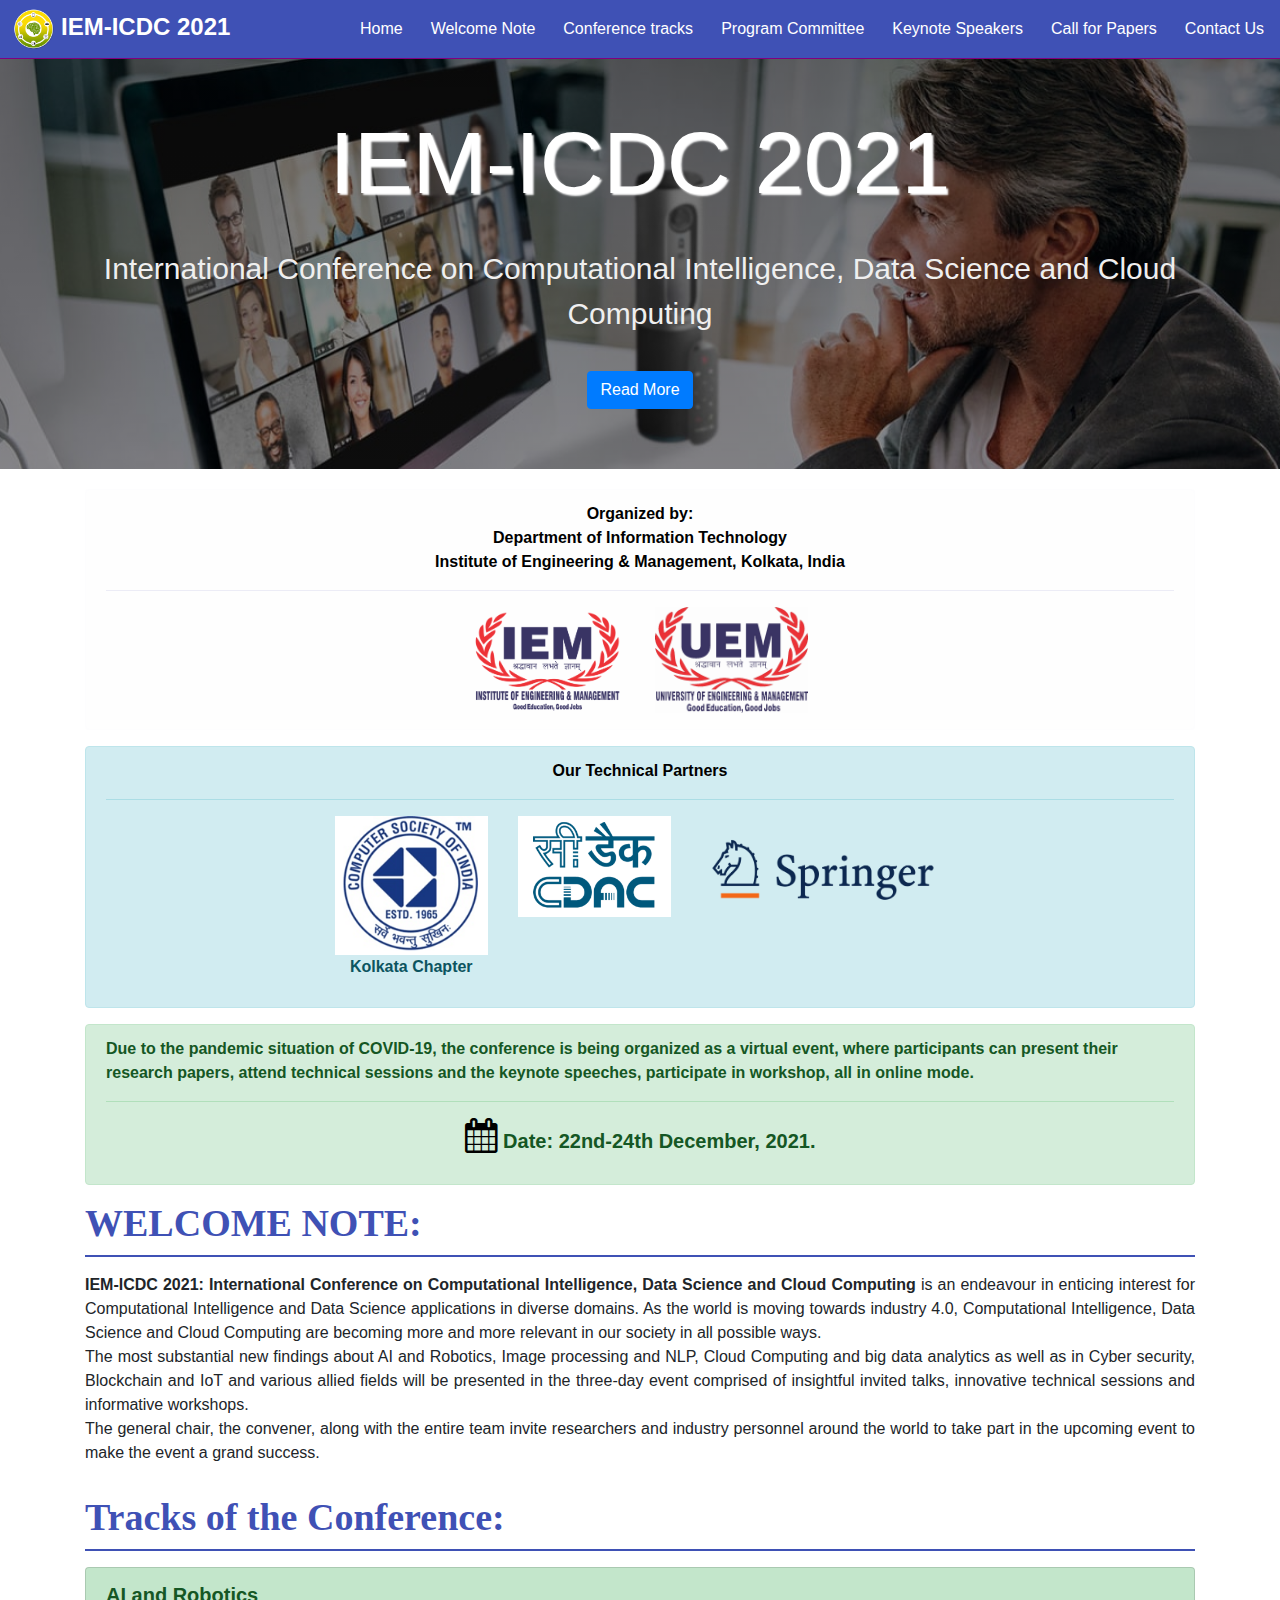
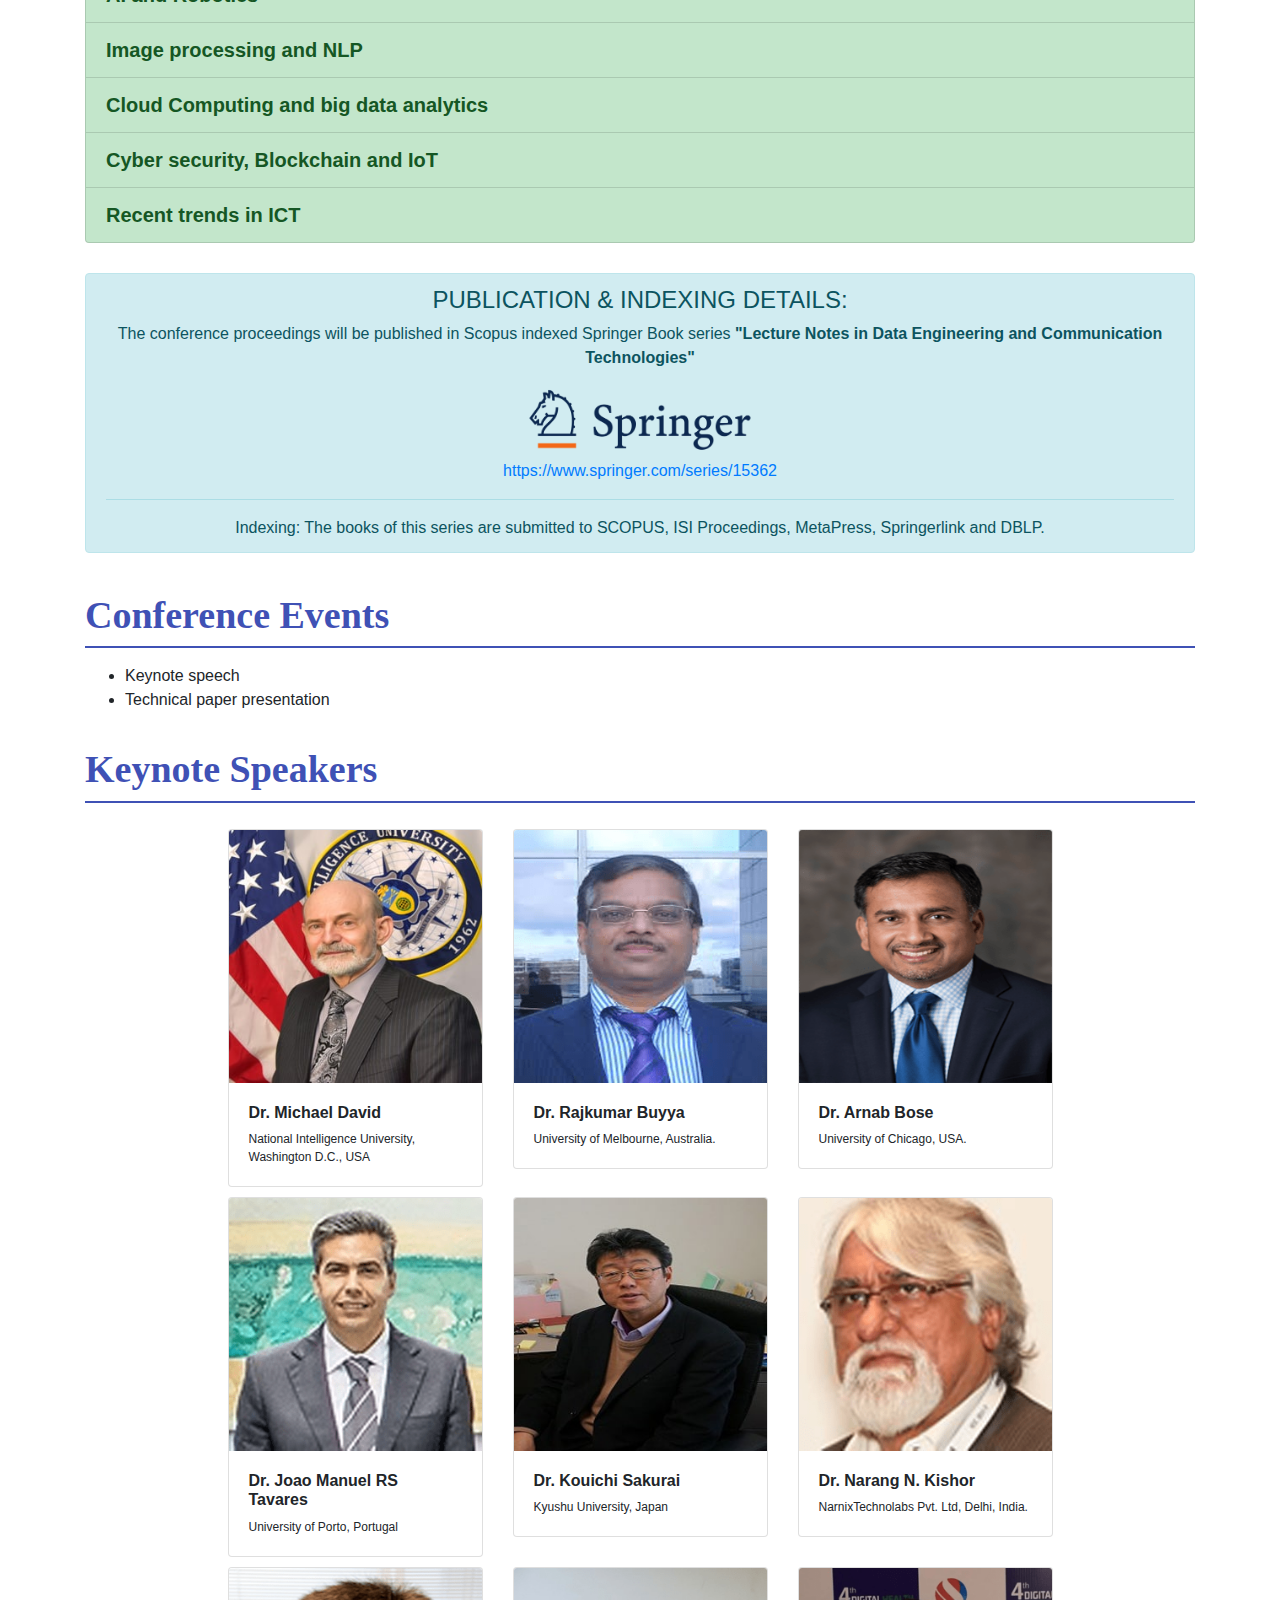
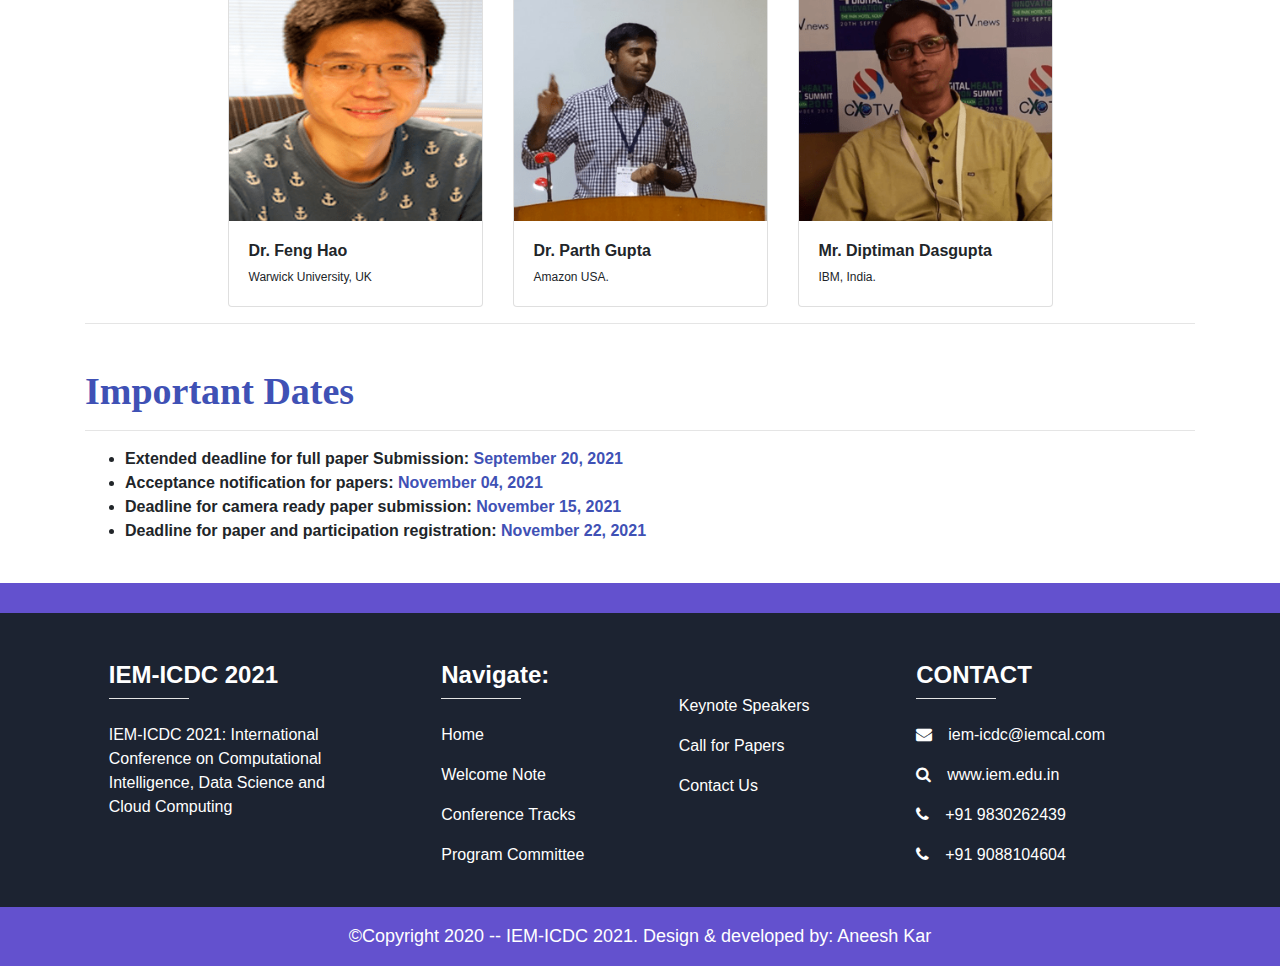
==== index.html @ 4ab96f4a "First Commit" ====
<html>
<head>
    <title>IEM-ICDC 2021</title>
    <!-- Required meta tags always come first -->
    <meta charset="utf-8">
    <meta name="viewport" content="width=device-width, initial-scale=1, shrink-to-fit=no">
    <meta http-equiv="x-ua-compatible" content="ie=edge">
    
    <link rel="stylesheet" href="https://maxcdn.bootstrapcdn.com/bootstrap/4.0.0/css/bootstrap.min.css" integrity="sha384-Gn5384xqQ1aoWXA+058RXPxPg6fy4IWvTNh0E263XmFcJlSAwiGgFAW/dAiS6JXm" crossorigin="anonymous">
    <link rel="stylesheet" href="CSS/Style.css">
    <link rel="stylesheet" href="https://cdnjs.cloudflare.com/ajax/libs/font-awesome/4.7.0/css/font-awesome.min.css">
</head>

<body>
    
<section id="nav-bar">
       
<nav class="navbar navbar-expand-lg navbar-light fixed-top ">
  <a class="navbar-brand" href= "#" style="color: white; margin-left: 10px; font: arial; font-weight: bold; font-size: 24px;"><img id="brand" src="img/FINAL%20LOGO-min.png" width="44px" height="44px" style="margin-right: 5px;">IEM-ICDC 2021</a>
  <button class="navbar-toggler" type="button" data-toggle="collapse" data-target="#navbarNavAltMarkup" aria-controls="navbarNavAltMarkup" aria-expanded="false" aria-label="Toggle navigation" style="background-color: white;" >
    <span class="navbar-toggler-icon"></span>
  </button>
  <div class="collapse navbar-collapse" id="navbarNavAltMarkup">
    <div class="navbar-nav ml-auto">
      <a class="nav-item nav-link active" href="#">Home<span class="sr-only">(current)</span></a>
      <a class="nav-item nav-link" href="#Head1">Welcome Note</a>
      <a class="nav-item nav-link" href="#Head2">Conference tracks</a>
    <a class="nav-item nav-link" href="committee.html">Program Committee</a>
    <a class="nav-item nav-link" href="#keynote">Keynote Speakers</a>
      <a class="nav-item nav-link" href="callForPapers.html">Call for Papers</a>
      <!-- <a class="nav-item nav-link blink" href="registration.html" style="font-weight:bolder; color:  orange!important;">Registration (NEW)</a>   -->
<a class="nav-item nav-link" href="#footer">Contact Us</a>
    </div>
  </div>
</nav>
</section>
        
        <section id="promo4"> 
            <h1>IEM-ICDC 2021</h1>
            <p>International Conference on Computational Intelligence, Data Science and Cloud Computing</p>
             <a href="#mains" class="btn btn-primary">Read More</a>
        </section>
    
            <div class="container">
             <div class="alert alert-light" role="alert">
 
      <p  id="mains" style="text-align: center; color: black; font-weight: bold;">Organized by:<br>
Department of Information Technology<br>
Institute of Engineering & Management, Kolkata, India<br>
</p>
                 <hr>
                  <div class="row justify-content-center">
    <div class="col-4 col-sm-2">
      <img src="img/IEM%20(4)-min.png" class="img-fluid">
    </div>
    <div class="col-4 col-sm-2">
      <img src="img/ueeem-min.png" class="img-fluid">
    </div>
  </div>
</div>
    </div>
    
    
    
  <div class="container">
             <div class="alert alert-info" role="alert">
 
      <p style="text-align: center; color: black; font-weight: bold;">Our Technical Partners
</p>
                 <hr>
                  <div class="row justify-content-center">
    <div class="col-4 col-sm-2">
      <img src="img/lg%201-min.png" class="img-fluid">
      <p class="Kol" style="text-align: center; font-size: 16px;"><strong>Kolkata Chapter</strong></p>
    </div>
    <div class="col-4 col-sm-2">
      <img src="img/lf%202-min.png" class="img-fluid">
    </div>
     <div class="col-4 col-sm-3">
      <img src="img/sp.png" class="img-fluid" style="margin-top: 20px;">
    </div>
  </div>
</div>
    </div>
    
    
    
    
    <div class="container">
         <div class="alert alert-success" role="alert">
  <p style="font-size:px;"><strong>Due to the pandemic situation of COVID-19, the conference is being organized as a virtual event, where participants can present their research papers, attend technical sessions and the keynote speeches, participate in workshop, all in online mode.</strong></p>            
  <hr>
             <p style="font-size: 20px;!important!; text-align: center;"><strong><i class="fa fa-calendar" aria-hidden="true" style="font-size: 35px; color: black;"></i>  Date: 22nd-24th December, 2021.</strong></p>
</div>
        <h2 id="Head1" style="color:#3f51b5; font-family: calibri; font-weight: 900; font-size: 38px;">WELCOME NOTE:</h2>
        <hr style="border: 1px solid #3f51b5; margin-top: 0PX;">
        
           
               <p style="text-align: justify;"><strong>IEM-ICDC 2021:  International Conference on Computational Intelligence, Data Science and Cloud Computing</strong> is an endeavour in enticing interest for Computational Intelligence and Data Science applications in diverse domains. As the world is moving towards industry 4.0, Computational Intelligence, Data Science and Cloud Computing are becoming more and more relevant in our society in all possible ways.<br> 
The most substantial new findings about AI and Robotics, Image processing and NLP, Cloud Computing and big data analytics as well as in Cyber security, Blockchain and IoT and various allied fields will be presented in the three-day event comprised of insightful invited talks, innovative technical sessions and informative workshops.<br>
The general chair, the convener, along with the entire team invite researchers and industry personnel around the world to take part in the upcoming event to make the event a grand success.
</p>
                     
 </div>   
    
    
    <div class="container">
    <div class="topics">
    <h2 id="Head2" style="color:#3f51b5; font-family: calibri; font-weight: 900; font-size: 38px; margin-top: 30px;">Tracks of the Conference:</h2>
     <hr style="border: 1px solid #3f51b5; margin-top: 0PX;">
    
              <ul class="list-group">
  <li  class="list-group-item list-group-item-success"><p id="Lis" style="font-size: 20px; margin-bottom: 0px; font-weight: 700;">AI and Robotics</p></li>
  <li  class="list-group-item list-group-item-success"><p id="Lis"  style="font-size: 20px; margin-bottom: 0px; font-weight: bold;">Image processing and NLP</p></li>
   <li  class="list-group-item list-group-item-success"><p id="Lis" style="font-size: 20px; margin-bottom: 0px; font-weight: 700;">Cloud Computing and big data analytics</p></li>
  <li  class="list-group-item list-group-item-success"><p id="Lis" style="font-size: 20px; margin-bottom: 0px; font-weight: 700;">Cyber security, Blockchain and IoT</p></li>
  <li  class="list-group-item list-group-item-success"><p id="Lis" style="font-size: 20px; margin-bottom: 0px; font-weight: 700;">Recent trends in ICT</p></li>
               </ul>   
        </div>
    </div>
    
    
    
    
<div class="container">
   <div class="alert alert-info" role="alert" style="margin-top: 30px; margin-bottom: 30px;">
  <h4 class="alert-heading" style="text-align: center;">PUBLICATION & INDEXING DETAILS:</h4>
  <p style="text-align: center;">The conference proceedings will be published in Scopus indexed Springer Book series <strong>"Lecture Notes in Data Engineering and Communication Technologies"</strong></p>
   
      <div class="row justify-content-center">
    <div class="col-7 col-sm-3">
      <img src="img/sp.png" class="img-fluid">
    </div>
  </div> 
      
    <p style="text-align: center; margin-top: 5px;"><a href="https://www.springer.com/series/15362">https://www.springer.com/series/15362</a></p> 
  <hr>
  <p class="mb-0" style="margin: 0px; text-align: center;">Indexing: The books of this series are submitted to SCOPUS, ISI Proceedings, MetaPress, Springerlink and DBLP.</p>
</div> 
</div>
    
    
    

     <div style="margin-top: 40px;">
    <div class="container">
       <h2 id="Head1" style="color:#3f51b5; font-family: calibri; font-weight: 900; font-size: 38px;">Conference Events</h2>
        <hr style="border: 1px solid #3f51b5; margin-top: 0PX;">
                <ul>
                   <li>Keynote speech</li>
                    <li>Technical paper presentation</li>
        </ul>
            </div>
    </div>
    
    
    
    
    
    <div id="keynote">
    <div class="container">
       <div style="margin-top: 35px;">
            <h2 id="Head1" style="color:#3f51b5; font-family: calibri; font-weight: 900; font-size: 38px;">Keynote Speakers</h2>
        <hr style="border: 1px solid #3f51b5; margin-top: 0PX;">
           
                    
           <section id="about2">
       <div class="row justify-content-center">
          <div class="col-md-3">
           
               <h2 id="about-usss-h2"></h2>
               <div class="about-content">
                   
                   <div class="card" style="width: 100%; margin-top: 10px;">
                  <img src="img/david-min.jpg" class="card-img-top" alt="...">
                         <div class="card-body">
                             <h6><strong>Dr. Michael David</strong></h6>
                   <p class="card-text" style="font-size: 12px;">National Intelligence University, Washington D.C., USA</p>
                           </div>
                       </div>
               </div>
              
           </div>
        
           <div class="col-md-3">
           
               <h2 id="about-usss-h2"></h2>
               <div class="about-content">
                   
                   <div class="card" style="width: 100%; margin-top: 10px;">
                  <img src="img/Rajkumar%20Buyya-min.png" class="card-img-top" alt="...">
                         <div class="card-body">
                             <h6><strong>Dr. Rajkumar Buyya</strong></h6>
                   <p class="card-text" style="font-size: 12px;">University of Melbourne, Australia.</p>
                           </div>
                       </div>
               </div>
              
           </div>
           
           
           <div class="col-md-3">
              <h2 id="about-usss-h2"></h2>
               <div class="about-content">
                   
                   <div class="card" style="width: 100%; margin-top: 10px;">
                  <img src="img/Arnab%20final-min.png"  class="card-img-top" alt="...">
                         <div class="card-body">
                             <h6><strong>Dr. Arnab Bose</strong></h6>
                   <p class="card-text" style="font-size: 12px;">University of Chicago, USA.</p>
                           </div>
                       </div>
               </div>
           </div>  
           
           
           
         </div>            
 </section>
                      <section id="about2">
       <div class="row justify-content-center">
            <div class="col-md-3">
              <h2 id="about-usss-h2"></h2>
               <div class="about-content">
                   
                   <div class="card" style="width: 100%; margin-top: 10px;">
                  <img src="img/jacob%20final-min.png"  class="card-img-top" alt="...">
                         <div class="card-body">
                             <h6><strong>Dr. Joao Manuel RS Tavares</strong></h6>
                   <p class="card-text" style="font-size: 12px;">University of Porto, Portugal</p>
                           </div>
                       </div>
               </div>
           </div>   
        <div class="col-md-3">
              <h2 id="about-usss-h2"></h2>
               <div class="about-content">
                   
                   <div class="card" style="width: 100%; margin-top: 10px;">
                  <img src="img/sakurai-min.jpg"  class="card-img-top" alt="...">
                         <div class="card-body">
                             <h6><strong>Dr. Kouichi Sakurai</strong></h6>
                   <p class="card-text" style="font-size: 12px;">Kyushu University, Japan</p>
                           </div>
                       </div>
               </div>
           </div>  
            
            <div class="col-md-3">
              <h2 id="about-usss-h2"></h2>
               <div class="about-content">
                   
                   <div class="card" style="width: 100%; margin-top: 10px;">
                  <img src="img/Narang%20N%20final-min.png"  class="card-img-top" alt="...">
                         <div class="card-body">
                             <h6><strong>Dr. Narang N. Kishor</strong></h6>
                   <p class="card-text" style="font-size: 12px;">NarnixTechnolabs Pvt. Ltd, Delhi, India.</p>
                           </div>
                       </div>
               </div>
           </div>   
           
            
           
           
           
         </div>            
 </section>
           
           
                               <section id="about2">
       <div class="row justify-content-center">
            <div class="col-md-3">
           
               <h2 id="about-usss-h2"></h2>
               <div class="about-content">
                   
                   <div class="card" style="width: 100%; margin-top: 10px;">
                  <img src="img/Feng%20Hao-min.png" class="card-img-top" alt="...">
                         <div class="card-body">
                           <h6><strong>Dr. Feng Hao</strong></h6>
                   <p class="card-text" style="font-size: 12px;">Warwick University, UK</p>
                           </div>
                       </div>
               </div>
              
           </div>
           
           <div class="col-md-3">
              <h2 id="about-usss-h2"></h2>
               <div class="about-content">
                   
                   <div class="card" style="width: 100%; margin-top: 10px;">
                  <img src="img/partha%20final-min.png"  class="card-img-top" alt="...">
                         <div class="card-body">
                             <h6><strong>Dr. Parth Gupta</strong></h6>
                   <p class="card-text" style="font-size: 12px;">Amazon USA.</p>
                           </div>
                       </div>
               </div>
           </div>   
            <div class="col-md-3">
              <h2 id="about-usss-h2"></h2>
               <div class="about-content">
                   
                   <div class="card" style="width: 100%; margin-top: 10px;">
                  <img src="img/diptiman-min.png"  class="card-img-top" alt="...">
                         <div class="card-body">
                             <h6><strong>Mr. Diptiman Dasgupta</strong></h6>
                   <p class="card-text" style="font-size: 12px;">IBM, India.</p>
                           </div>
                       </div>
               </div>
           </div>  
           
         </div>    
            
                                   
 </section>
           
           
           
           
            </div>
        <hr>
    </div>
    </div>
    
    
    
    
    
    
    
    
 <div class="container">
     <div style="margin-top: 45px;">
       <h2 id="Head1" style="color:#3f51b5; font-family: calibri; font-weight: 900; font-size: 38px; margin-top: 0px;">Important Dates</h2>
         <hr>
                <!-- <ul>
                    <li><strong>Extended deadline for full paper Submission: <span style="color: red;"><s>July 20, 2020</s></span> &shy; &shy; &shy; &shy;August 10, 2020</strong></li>
                    <li><strong>Acceptance notification for papers: <span style="color: red;"><s>August 10, 2020</s></span> &shy; &shy; &shy; &shy; September 7, 2020 </strong></li>
                    <li><strong>Deadline for camera ready paper submission: <span style="color: red;"><s>September 14, 2020</s></span> &shy; &shy; &shy; &shy; September 20, 2020 </strong></li>
                    <li><strong>Deadline for paper and participation registration: <span style="color: red;"><s>September 14, 2020</s></span> &shy; &shy; &shy; &shy; September 20, 2020 </strong></li>
                </ul> -->

                <ul>
                  <li><strong>Extended deadline for full paper Submission: <span style="color:#3f51b5">September 20, 2021</span></strong></li>
                  <li><strong>Acceptance notification for papers: <span style="color:#3f51b5">November 04, 2021</span></strong></li>
                  <li><strong>Deadline for camera ready paper submission: <span style="color:#3f51b5">November 15, 2021</span></strong></li>
                  <li><strong>Deadline for paper and participation registration: <span style="color:#3f51b5">November 22, 2021</span></strong></li>
              </ul>
    </div>    
    </div>
    
    
    
    
    
    
    <!-- Footer -->
<footer  id="footer" class="page-footer font-small" style="background-color:#1c2331; margin-top: 5px;">

  <div style="background-color: #6351ce; padding: 15px; margin-top: 40px;">
    <div class="container">


    </div>
  </div>

  <!-- Footer Links -->
  <div class="container text-center text-md-left mt-5">

    <!-- Grid row -->
    <div class="row mt-3">

      <!-- Grid column -->
      <div class="col-md-3 col-lg-4 col-xl-3 mx-auto mb-4">

        <!-- Content -->
        <h6 style="color: white; font-weight: bold;font-size: 24px; margin-top: 0px;">IEM-ICDC 2021</h6>
        <hr class="deep-purple accent-2 mb-4 mt-0 d-inline-block mx-auto" style="width: 80px; background-color: white;">
        <p style="color: white;">IEM-ICDC 2021: International Conference on Computational Intelligence, Data Science and Cloud Computing </p>

      </div>
      <!-- Grid column -->

      <!-- Grid column -->
      <div class="col-md-2 col-lg-2 col-xl-2 mx-auto mb-4">

        <!-- Links -->
        <h6 class="font-weight-bold" style="color: white; font-weight: bold;font-size: 24px; margin-top: 0px;">Navigate:</h6>
        <hr class="deep-purple accent-2 mb-4 mt-0 d-inline-block mx-auto" style="width: 80px; background-color: white;">
        <p>
          <a href="#" style="color: white;">Home</a>
        </p>
        <p>
          <a href="#Head1"  style="color: white;">Welcome Note</a>
        </p>
        <p>
          <a href="#Head2"  style="color: white;">Conference Tracks</a>
        </p>
          <p>
          <a href="committee.html"  style="color: white;">Program Committee</a>
        </p>

      </div>
      <!-- Grid column -->

      <!-- Grid column -->
      <div class="col-md-3 col-lg-2 col-xl-2 mx-auto mb-4">

        <!-- Links -->
        <h6 class="text-uppercase font-weight-bold"></h6>
        <hr class="deep-purple accent-2 mb-4 mt-0 d-inline-block mx-auto">
          <p>
          <a href="#keynote"  style="color: white;">Keynote Speakers</a>
        </p>
        <p>
          <a href="callForPapers.html"  style="color: white;">Call for Papers</a>
        </p>
        <p>
          <!-- <a href="registration.html"  style="color: white;">Registration</a> -->
        </p>
        <p>
          <a href="#footer"  style="color: white;">Contact Us</a>
        </p>
      </div>
      <!-- Grid column -->

      <!-- Grid column -->
      <div class="col-md-4 col-lg-3 col-xl-3 mx-auto mb-md-0 mb-4">

        <!-- Links -->
        <h6 class="text-uppercase font-weight-bold" style="color: white; font-weight: bold;font-size: 24px; margin-top: 0px;">Contact</h6>
        <hr class="deep-purple accent-2 mb-4 mt-0 d-inline-block mx-auto" style="width: 80px; background-color: white;">
        <p  style="color: white;">
          <i class="fa fa-envelope mr-3"></i>iem-icdc@iemcal.com</p>
          <p  style="color: white;">
          <i class="fa fa-search mr-3"></i><a href="https://iem.edu.in/" style="color: white;">www.iem.edu.in</a></p>
          <p  style="color: white;">
          <i class=" fa fa-phone mr-3"></i>+91 9830262439</p>
           <p  style="color: white;">
          <i class=" fa fa-phone mr-3"></i>+91 9088104604</p>

      </div>
      <!-- Grid column -->

    </div>
    <!-- Grid row -->

  </div>
  <!-- Footer Links -->

  <!-- Copyright -->
  <div class="footer-copyright text-center py-3" style="background-color:#6351ce;"><p style="color: white; margin-bottom: 0px; font-size: 18px; font-weight: 700px; font-family: arial;">&copy;Copyright 2020 -- IEM-ICDC 2021. Design &amp; developed by: <a style="color: white" href="https://www.linkedin.com/in/aneesh-kar-0161291a3/">Aneesh Kar</a></p>
  </div>
  <!-- Copyright -->

</footer>
<!-- Footer -->
    
    
    
    
    
    
    
        
        
        
        

    
<script src="https://code.jquery.com/jquery-3.2.1.slim.min.js" integrity="sha384-KJ3o2DKtIkvYIK3UENzmM7KCkRr/rE9/Qpg6aAZGJwFDMVNA/GpGFF93hXpG5KkN" crossorigin="anonymous"></script>
<script src="https://cdnjs.cloudflare.com/ajax/libs/popper.js/1.12.9/umd/popper.min.js" integrity="sha384-ApNbgh9B+Y1QKtv3Rn7W3mgPxhU9K/ScQsAP7hUibX39j7fakFPskvXusvfa0b4Q" crossorigin="anonymous"></script>
<script src="https://maxcdn.bootstrapcdn.com/bootstrap/4.0.0/js/bootstrap.min.js" integrity="sha384-JZR6Spejh4U02d8jOt6vLEHfe/JQGiRRSQQxSfFWpi1MquVdAyjUar5+76PVCmYl" crossorigin="anonymous"></script>
    </body>
</html>
---- CSS/Style.css ----
.navbar-nav a:hover
{
    color: orange!important; 
}

.navbar{
    margin: 0;
    padding: 2px;
    background-color: #3f51b5;
    border-bottom: 0.8px solid purple;
}
.navbar-nav a{
    font-size: 16px;
    margin-left: 6px;
    margin-right: 6px;
    color: white!important; 
}


/* the promo4 */
#promo4{
    
     margin-top: 10;
    background-image: linear-gradient(rgba(0,0,0,0.6),rgba(0,0,0,0.27)),url("../img/5-min.jpg");
    background-size:cover;
    background-position: center;
    background-attachment: fixed;
    color: #efefef !important;
    text-align: center;
    padding: 60px 50px;
    margin-top: 50px;
    margin-bottom: 20px;
    
}
#promo4 h1{
    margin-bottom: 30px;
    margin-top: 0px;
    font-family: sans-serif;
    font-size: 88px;
    color: white;
      text-shadow: 2px 2px 2px white;
}


#promo4 p{
    margin-bottom: 35px;
    margin-top: 0;
    font-family: sans-serif;
    font-size: 30px;
}

#organised {
    
    background-color:#007bff;
}

.card{
      transition: box-shadow .3s;
}

.card:hover
{  box-shadow: 0 0 11px rgba(33,33,33,.4); }



.blink {
    -webkit-animation: blink 0.75s step-end infinite;
            animation: blink 0.75s step-end infinite;
}
@-webkit-keyframes blink { 50% { visibility: hidden; }}
        @keyframes blink { 50% { visibility: hidden; }}


.blink:hover{
    -webkit-animation: null;
            animation: null;
}




.button1 {
  border-radius: 4px;
  background-color: #3f51b5;
  border: none;
  color: #FFFFFF;
  text-align: center;
  font-size: 18px;
  padding: 15px;
  width: 100%;
  transition: all 0.5s;
  cursor: pointer;
  margin: 5px;
}

.button1 span {
  cursor: pointer;
  display: inline-block;
  position: relative;
  transition: 0.5s;
}

.button1 span:after {
  content: '\00bb';
  position: absolute;
  opacity: 0;
  top: 0;
  right: -20px;
  transition: 0.5s;
}

.button1:hover span {
  padding-right: 25px;
}

.button1:hover span:after {
  opacity: 1;
  right: 0;
}



.button2 {
  border-radius: 4px;
  background-color: green;
  border: none;
  color: #FFFFFF;
  text-align: center;
  font-size: 18px;
  padding: 15px;
  width: 100%;
  transition: all 0.5s;
  cursor: pointer;
  margin: 5px;
}

.button2 span {
  cursor: pointer;
  display: inline-block;
  position: relative;
  transition: 0.5s;
}

.button2 span:after {
  content: '\00bb';
  position: absolute;
  opacity: 0;
  top: 0;
  right: -20px;
  transition: 0.5s;
}

.button2:hover span {
  padding-right: 25px;
}

.button2:hover span:after {
  opacity: 1;
  right: 0;
}









@media screen and (max-width: 480px){
    
    #promo4 h1{
    margin-bottom: 30px;
    margin-top: 10px;
    font-family: sans-serif;
    font-size: 55px;
    color: white;
      text-shadow: 1px 1px 1px white;
}
      #promo4 p{
    margin-bottom: 35px;
    margin-top: 0;
    font-family: sans-serif;
    font-size: 20px;
    color: white;
}
    
    .Kol{
        font-size: 10px!important;
    }
    
    
    #Head1{
        font-size: 30px!important;
    }
     #Head2{
        font-size: 30px!important;
    }
    #Lis{
        font-size: 16px!important;
    }
    #brand{
        
        width: 34px;
        height: 34px;
    } 
    .ppreg{
        font-size: 19px!important;
    }
    
}
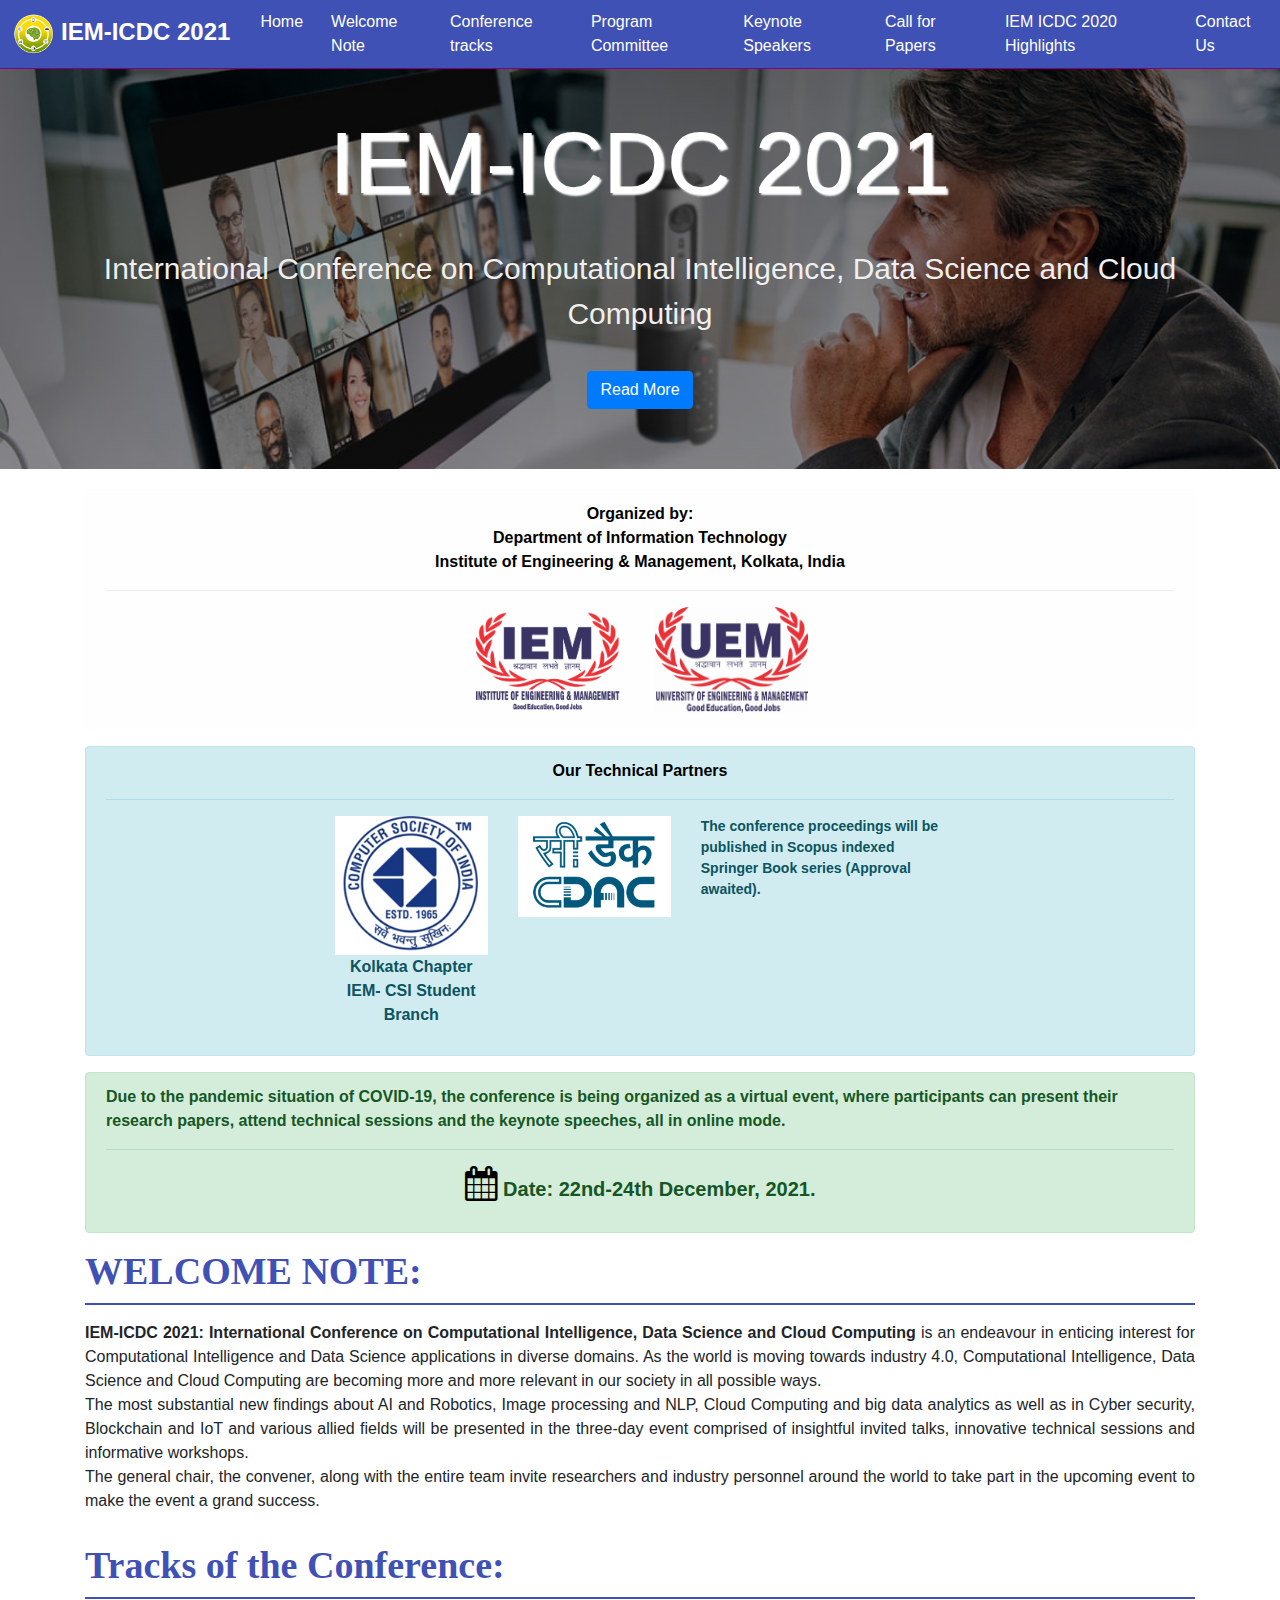
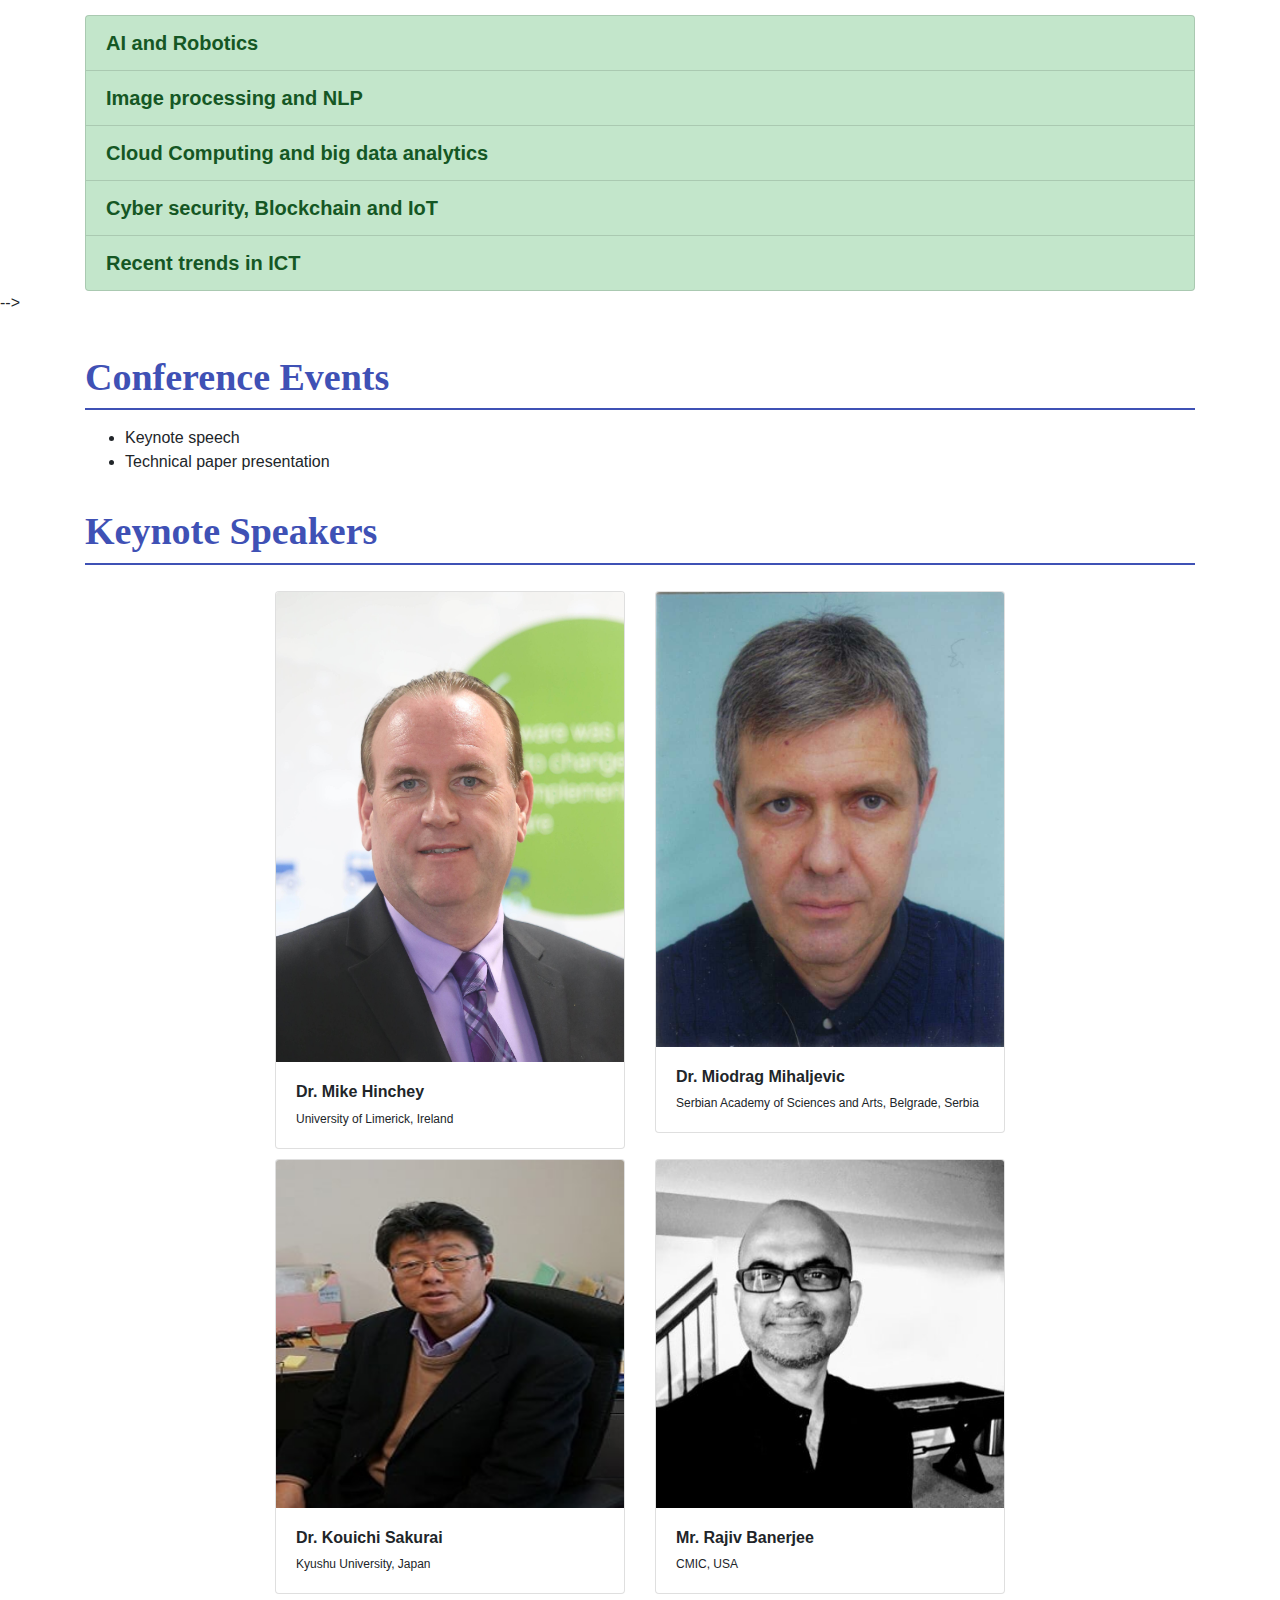
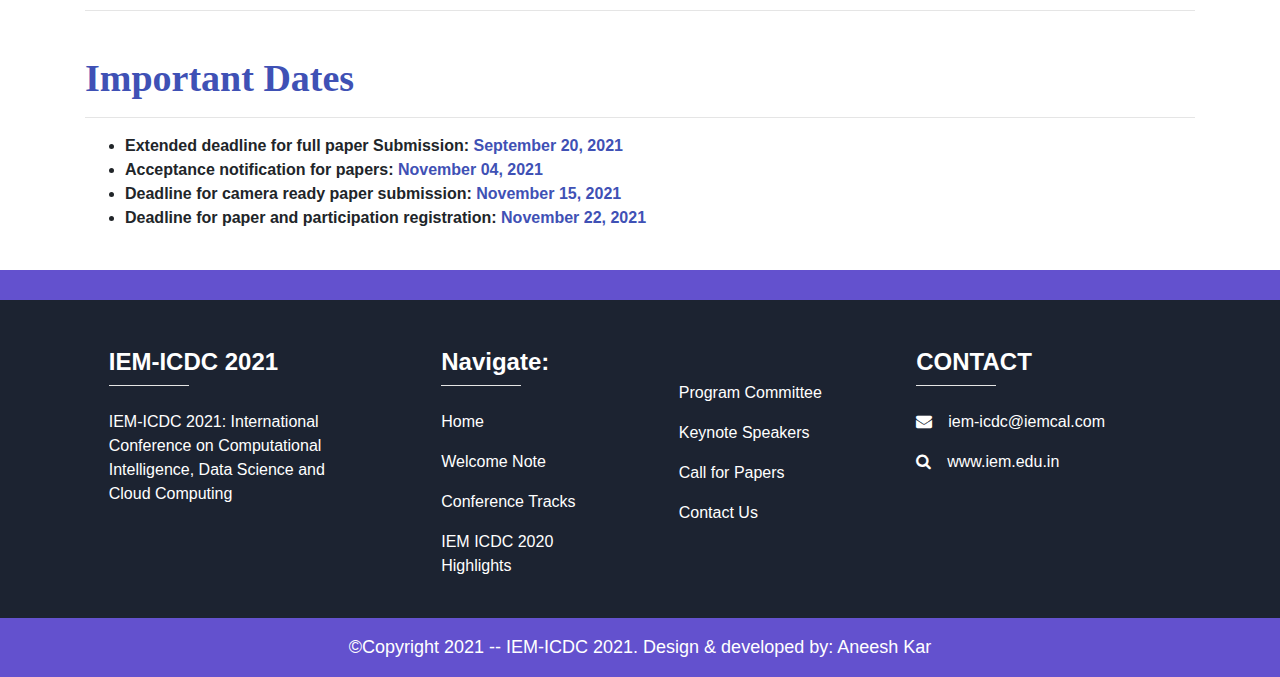
==== commit 07c7a437: "second commit" ====
--- a/index.html
+++ b/index.html
@@ -29,7 +29,8 @@
     <a class="nav-item nav-link" href="#keynote">Keynote Speakers</a>
       <a class="nav-item nav-link" href="callForPapers.html">Call for Papers</a>
       <!-- <a class="nav-item nav-link blink" href="registration.html" style="font-weight:bolder; color:  orange!important;">Registration (NEW)</a>   -->
-<a class="nav-item nav-link" href="#footer">Contact Us</a>
+      <a class="nav-item nav-link" href="Highlights2020.html">IEM ICDC 2020 Highlights</a>
+      <a class="nav-item nav-link" href="#footer">Contact Us</a>
     </div>
   </div>
 </nav>
@@ -71,13 +72,15 @@
                   <div class="row justify-content-center">
     <div class="col-4 col-sm-2">
       <img src="img/lg%201-min.png" class="img-fluid">
-      <p class="Kol" style="text-align: center; font-size: 16px;"><strong>Kolkata Chapter</strong></p>
+      <p class="Kol" style="text-align: center; font-size: 16px; margin-bottom: 0px;"><strong>Kolkata Chapter</strong></p>
+      <p class="Kol" style="text-align: center; font-size: 16px; margin-top: 0px;"><strong> IEM- CSI Student Branch</strong></p>
     </div>
     <div class="col-4 col-sm-2">
       <img src="img/lf%202-min.png" class="img-fluid">
     </div>
      <div class="col-4 col-sm-3">
-      <img src="img/sp.png" class="img-fluid" style="margin-top: 20px;">
+      <!-- <img src="img/sp.png" class="img-fluid" style="margin-top: 20px;"> -->
+      <strong style="font-size: 14px;">The conference proceedings will be published in Scopus indexed Springer Book series (Approval awaited).</strong>
     </div>
   </div>
 </div>
@@ -88,7 +91,7 @@
     
     <div class="container">
          <div class="alert alert-success" role="alert">
-  <p style="font-size:px;"><strong>Due to the pandemic situation of COVID-19, the conference is being organized as a virtual event, where participants can present their research papers, attend technical sessions and the keynote speeches, participate in workshop, all in online mode.</strong></p>            
+  <p style="font-size:px;"><strong>Due to the pandemic situation of COVID-19, the conference is being organized as a virtual event, where participants can present their research papers, attend technical sessions and the keynote speeches, all in online mode.</strong></p>            
   <hr>
              <p style="font-size: 20px;!important!; text-align: center;"><strong><i class="fa fa-calendar" aria-hidden="true" style="font-size: 35px; color: black;"></i>  Date: 22nd-24th December, 2021.</strong></p>
 </div>
@@ -122,12 +125,13 @@
     
     
     
-<div class="container">
-   <div class="alert alert-info" role="alert" style="margin-top: 30px; margin-bottom: 30px;">
+<!-- <div class="container">
+   <div class="alert alert-info" role="alert" style="margin-top: 50px; margin-bottom: 50px;">
   <h4 class="alert-heading" style="text-align: center;">PUBLICATION & INDEXING DETAILS:</h4>
-  <p style="text-align: center;">The conference proceedings will be published in Scopus indexed Springer Book series <strong>"Lecture Notes in Data Engineering and Communication Technologies"</strong></p>
+  <hr>
+  <p style="text-align: center;"><strong>The conference proceedings will be published in Scopus indexed Springer Book series (Approval awaited).</strong></p>
    
-      <div class="row justify-content-center">
+      <!-- <div class="row justify-content-center">
     <div class="col-7 col-sm-3">
       <img src="img/sp.png" class="img-fluid">
     </div>
@@ -135,9 +139,9 @@
       
     <p style="text-align: center; margin-top: 5px;"><a href="https://www.springer.com/series/15362">https://www.springer.com/series/15362</a></p> 
   <hr>
-  <p class="mb-0" style="margin: 0px; text-align: center;">Indexing: The books of this series are submitted to SCOPUS, ISI Proceedings, MetaPress, Springerlink and DBLP.</p>
+  <p class="mb-0" style="margin: 0px; text-align: center;">Indexing: The books of this series are submitted to SCOPUS, ISI Proceedings, MetaPress, Springerlink and DBLP.</p> -->
 </div> 
-</div>
+</div> -->
     
     
     
@@ -166,32 +170,32 @@
                     
            <section id="about2">
        <div class="row justify-content-center">
-          <div class="col-md-3">
+          <div class="col-md-4">
            
                <h2 id="about-usss-h2"></h2>
                <div class="about-content">
                    
                    <div class="card" style="width: 100%; margin-top: 10px;">
-                  <img src="img/david-min.jpg" class="card-img-top" alt="...">
+                  <img src="img/mike-profile-min.jpg" class="card-img-top" alt="...">
                          <div class="card-body">
-                             <h6><strong>Dr. Michael David</strong></h6>
-                   <p class="card-text" style="font-size: 12px;">National Intelligence University, Washington D.C., USA</p>
+                             <h6><strong>Dr. Mike Hinchey</strong></h6>
+                   <p class="card-text" style="font-size: 12px;">University of Limerick, Ireland</p>
                            </div>
                        </div>
                </div>
               
            </div>
         
-           <div class="col-md-3">
+           <div class="col-md-4">
            
                <h2 id="about-usss-h2"></h2>
                <div class="about-content">
                    
                    <div class="card" style="width: 100%; margin-top: 10px;">
-                  <img src="img/Rajkumar%20Buyya-min.png" class="card-img-top" alt="...">
+                  <img src="img/misamihaljevic-min.jpg" class="card-img-top" alt="...">
                          <div class="card-body">
-                             <h6><strong>Dr. Rajkumar Buyya</strong></h6>
-                   <p class="card-text" style="font-size: 12px;">University of Melbourne, Australia.</p>
+                             <h6><strong>Dr. Miodrag Mihaljevic</strong></h6>
+                   <p class="card-text" style="font-size: 12px;">Serbian Academy of Sciences and Arts, Belgrade, Serbia</p>
                            </div>
                        </div>
                </div>
@@ -199,40 +203,14 @@
            </div>
            
            
-           <div class="col-md-3">
-              <h2 id="about-usss-h2"></h2>
-               <div class="about-content">
-                   
-                   <div class="card" style="width: 100%; margin-top: 10px;">
-                  <img src="img/Arnab%20final-min.png"  class="card-img-top" alt="...">
-                         <div class="card-body">
-                             <h6><strong>Dr. Arnab Bose</strong></h6>
-                   <p class="card-text" style="font-size: 12px;">University of Chicago, USA.</p>
-                           </div>
-                       </div>
-               </div>
-           </div>  
-           
-           
            
          </div>            
  </section>
+
+
                       <section id="about2">
        <div class="row justify-content-center">
-            <div class="col-md-3">
-              <h2 id="about-usss-h2"></h2>
-               <div class="about-content">
-                   
-                   <div class="card" style="width: 100%; margin-top: 10px;">
-                  <img src="img/jacob%20final-min.png"  class="card-img-top" alt="...">
-                         <div class="card-body">
-                             <h6><strong>Dr. Joao Manuel RS Tavares</strong></h6>
-                   <p class="card-text" style="font-size: 12px;">University of Porto, Portugal</p>
-                           </div>
-                       </div>
-               </div>
-           </div>   
-        <div class="col-md-3">
+            <div class="col-md-4">
               <h2 id="about-usss-h2"></h2>
                <div class="about-content">
                    
@@ -244,84 +222,28 @@
                            </div>
                        </div>
                </div>
-           </div>  
-            
-            <div class="col-md-3">
+           </div>   
+        <div class="col-md-4">
               <h2 id="about-usss-h2"></h2>
                <div class="about-content">
                    
                    <div class="card" style="width: 100%; margin-top: 10px;">
-                  <img src="img/Narang%20N%20final-min.png"  class="card-img-top" alt="...">
+                  <img src="img/Rajiv Banerjee-min.jpg"  class="card-img-top" alt="...">
                          <div class="card-body">
-                             <h6><strong>Dr. Narang N. Kishor</strong></h6>
-                   <p class="card-text" style="font-size: 12px;">NarnixTechnolabs Pvt. Ltd, Delhi, India.</p>
-                           </div>
-                       </div>
-               </div>
-           </div>   
-           
-            
-           
-           
-           
-         </div>            
- </section>
-           
-           
-                               <section id="about2">
-       <div class="row justify-content-center">
-            <div class="col-md-3">
-           
-               <h2 id="about-usss-h2"></h2>
-               <div class="about-content">
-                   
-                   <div class="card" style="width: 100%; margin-top: 10px;">
-                  <img src="img/Feng%20Hao-min.png" class="card-img-top" alt="...">
-                         <div class="card-body">
-                           <h6><strong>Dr. Feng Hao</strong></h6>
-                   <p class="card-text" style="font-size: 12px;">Warwick University, UK</p>
-                           </div>
-                       </div>
-               </div>
-              
-           </div>
-           
-           <div class="col-md-3">
-              <h2 id="about-usss-h2"></h2>
-               <div class="about-content">
-                   
-                   <div class="card" style="width: 100%; margin-top: 10px;">
-                  <img src="img/partha%20final-min.png"  class="card-img-top" alt="...">
-                         <div class="card-body">
-                             <h6><strong>Dr. Parth Gupta</strong></h6>
-                   <p class="card-text" style="font-size: 12px;">Amazon USA.</p>
-                           </div>
-                       </div>
-               </div>
-           </div>   
-            <div class="col-md-3">
-              <h2 id="about-usss-h2"></h2>
-               <div class="about-content">
-                   
-                   <div class="card" style="width: 100%; margin-top: 10px;">
-                  <img src="img/diptiman-min.png"  class="card-img-top" alt="...">
-                         <div class="card-body">
-                             <h6><strong>Mr. Diptiman Dasgupta</strong></h6>
-                   <p class="card-text" style="font-size: 12px;">IBM, India.</p>
+                             <h6><strong>Mr. Rajiv Banerjee</strong></h6>
+                   <p class="card-text" style="font-size: 12px;">CMIC, USA</p>
                            </div>
                        </div>
                </div>
            </div>  
-           
-         </div>    
             
-                                   
+        
+           
+           
+         </div>            
  </section>
-           
-           
-           
-           
-            </div>
+                 
+        </div>
         <hr>
     </div>
     </div>
@@ -401,7 +323,7 @@
           <a href="#Head2"  style="color: white;">Conference Tracks</a>
         </p>
           <p>
-          <a href="committee.html"  style="color: white;">Program Committee</a>
+          <a href="Highlights2020.html"  style="color: white;">IEM ICDC 2020 Highlights</a>
         </p>
 
       </div>
@@ -413,6 +335,9 @@
         <!-- Links -->
         <h6 class="text-uppercase font-weight-bold"></h6>
         <hr class="deep-purple accent-2 mb-4 mt-0 d-inline-block mx-auto">
+        <p>
+          <a href="committee.html"  style="color: white;">Program Committee</a>
+        </p>
           <p>
           <a href="#keynote"  style="color: white;">Keynote Speakers</a>
         </p>
@@ -438,10 +363,10 @@
           <i class="fa fa-envelope mr-3"></i>iem-icdc@iemcal.com</p>
           <p  style="color: white;">
           <i class="fa fa-search mr-3"></i><a href="https://iem.edu.in/" style="color: white;">www.iem.edu.in</a></p>
-          <p  style="color: white;">
+          <!-- <p  style="color: white;">
           <i class=" fa fa-phone mr-3"></i>+91 9830262439</p>
            <p  style="color: white;">
-          <i class=" fa fa-phone mr-3"></i>+91 9088104604</p>
+          <i class=" fa fa-phone mr-3"></i>+91 9088104604</p> -->
 
       </div>
       <!-- Grid column -->
@@ -453,7 +378,7 @@
   <!-- Footer Links -->
 
   <!-- Copyright -->
-  <div class="footer-copyright text-center py-3" style="background-color:#6351ce;"><p style="color: white; margin-bottom: 0px; font-size: 18px; font-weight: 700px; font-family: arial;">&copy;Copyright 2020 -- IEM-ICDC 2021. Design &amp; developed by: <a style="color: white" href="https://www.linkedin.com/in/aneesh-kar-0161291a3/">Aneesh Kar</a></p>
+  <div class="footer-copyright text-center py-3" style="background-color:#6351ce;"><p style="color: white; margin-bottom: 0px; font-size: 18px; font-weight: 700px; font-family: arial;">&copy;Copyright 2021 -- IEM-ICDC 2021. Design &amp; developed by: <a style="color: white" href="https://www.linkedin.com/in/aneesh-kar-0161291a3/">Aneesh Kar</a></p>
   </div>
   <!-- Copyright -->
 
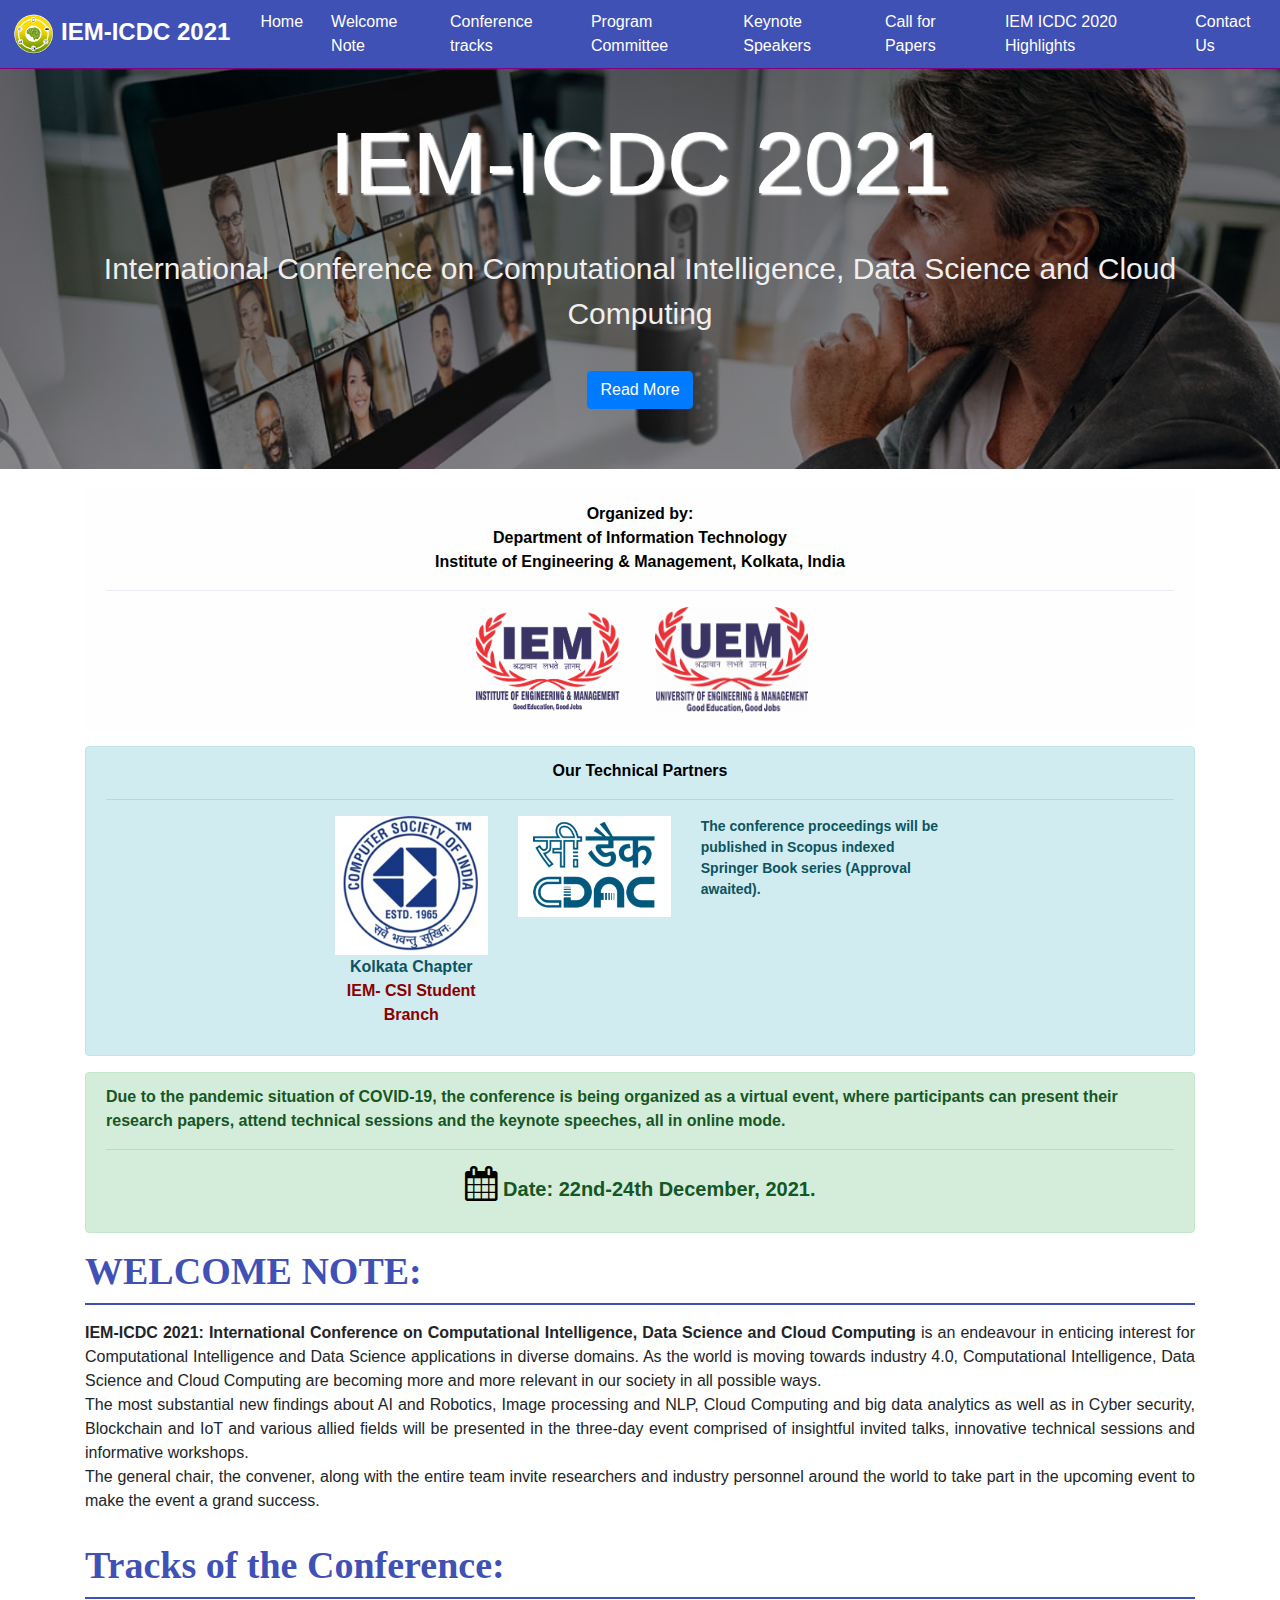
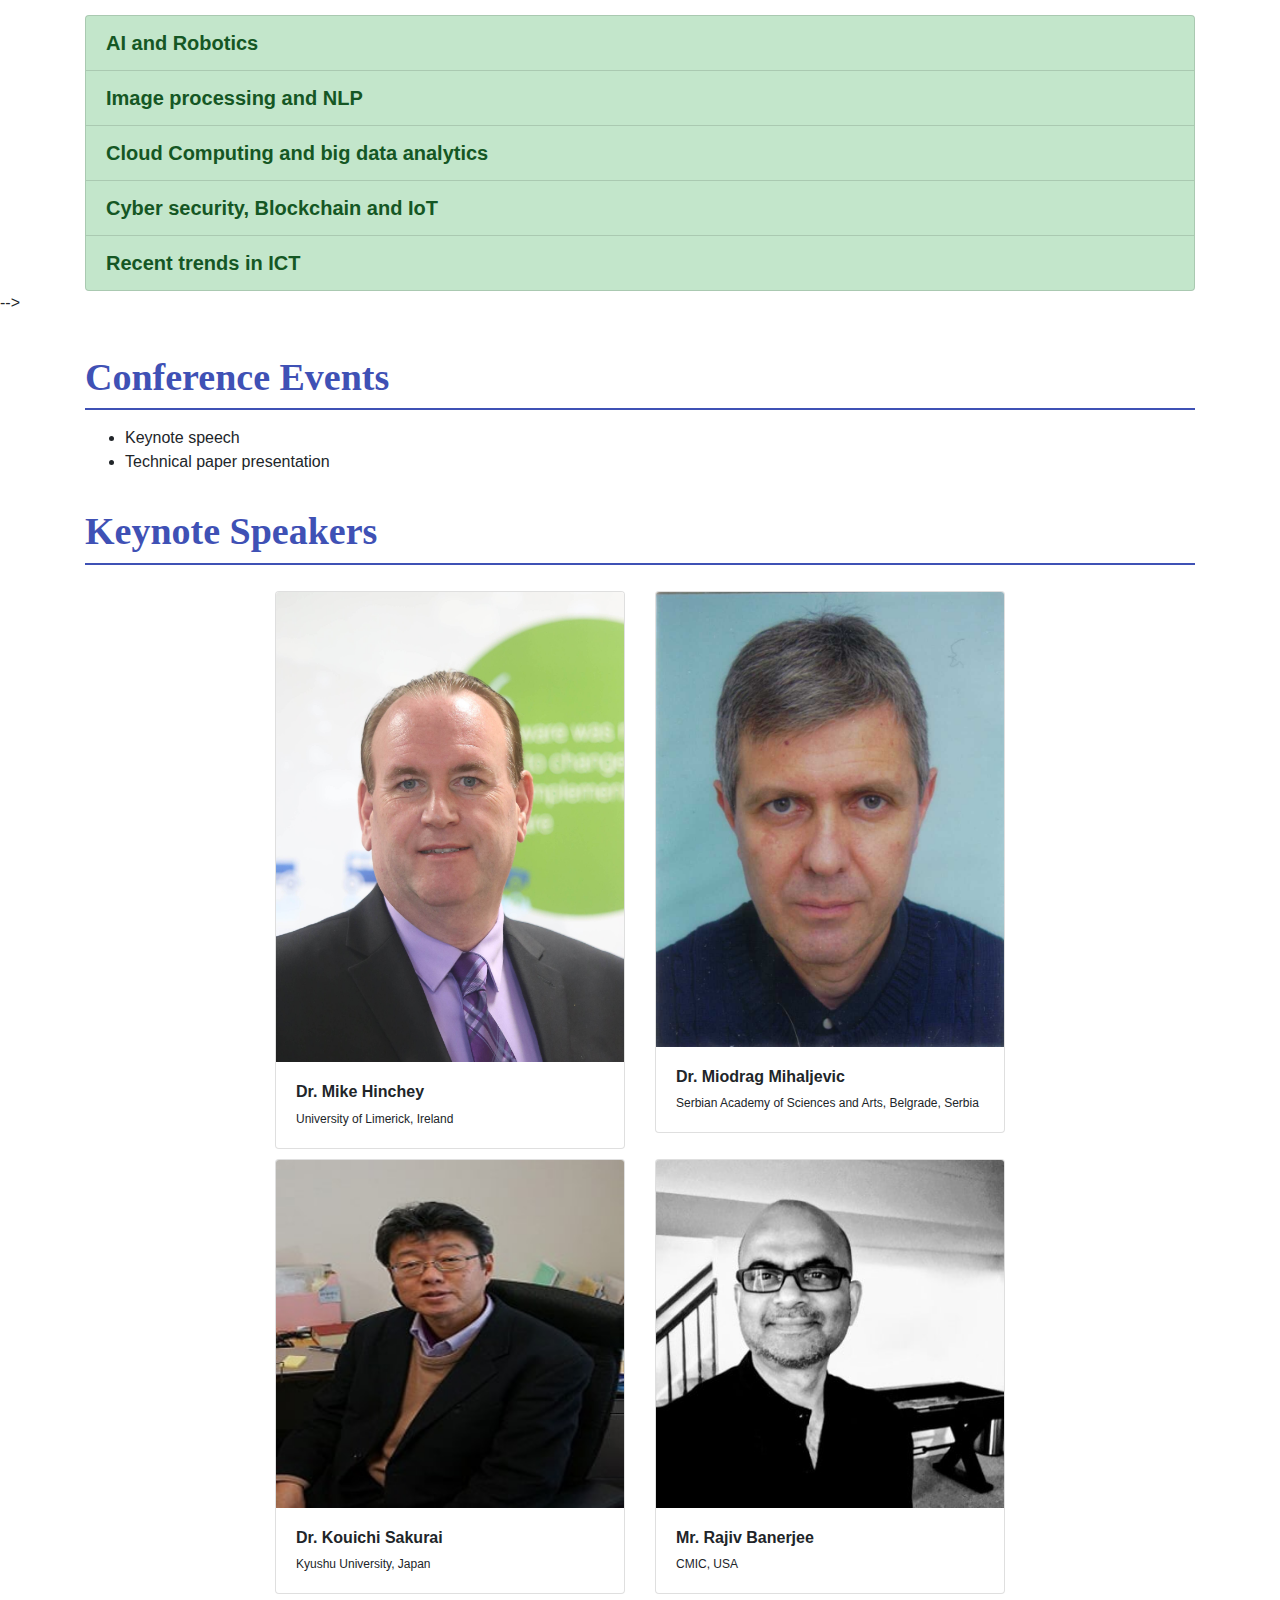
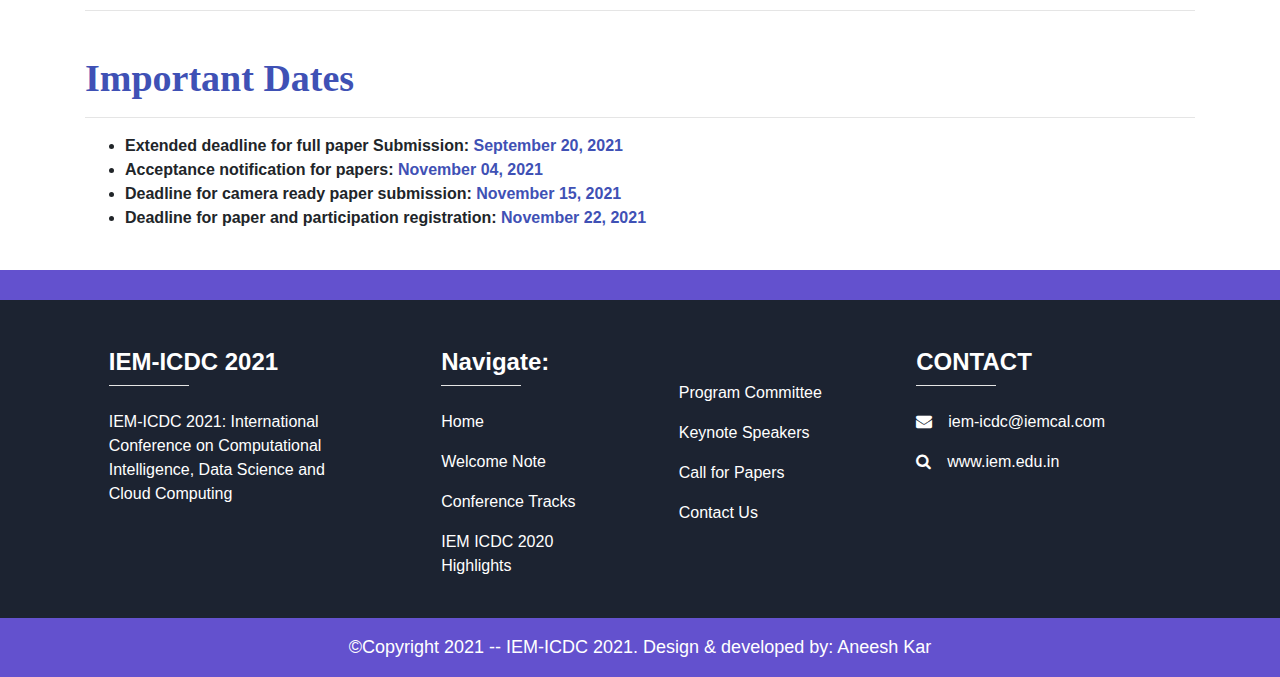
==== commit 2e7bc976: "third commit" ====
--- a/index.html
+++ b/index.html
@@ -73,7 +73,7 @@
     <div class="col-4 col-sm-2">
       <img src="img/lg%201-min.png" class="img-fluid">
       <p class="Kol" style="text-align: center; font-size: 16px; margin-bottom: 0px;"><strong>Kolkata Chapter</strong></p>
-      <p class="Kol" style="text-align: center; font-size: 16px; margin-top: 0px;"><strong> IEM- CSI Student Branch</strong></p>
+      <p class="Kol" style="text-align: center; color: darkred ;font-size: 16px; margin-top: 0px;"><strong> IEM- CSI Student Branch</strong></p>
     </div>
     <div class="col-4 col-sm-2">
       <img src="img/lf%202-min.png" class="img-fluid">
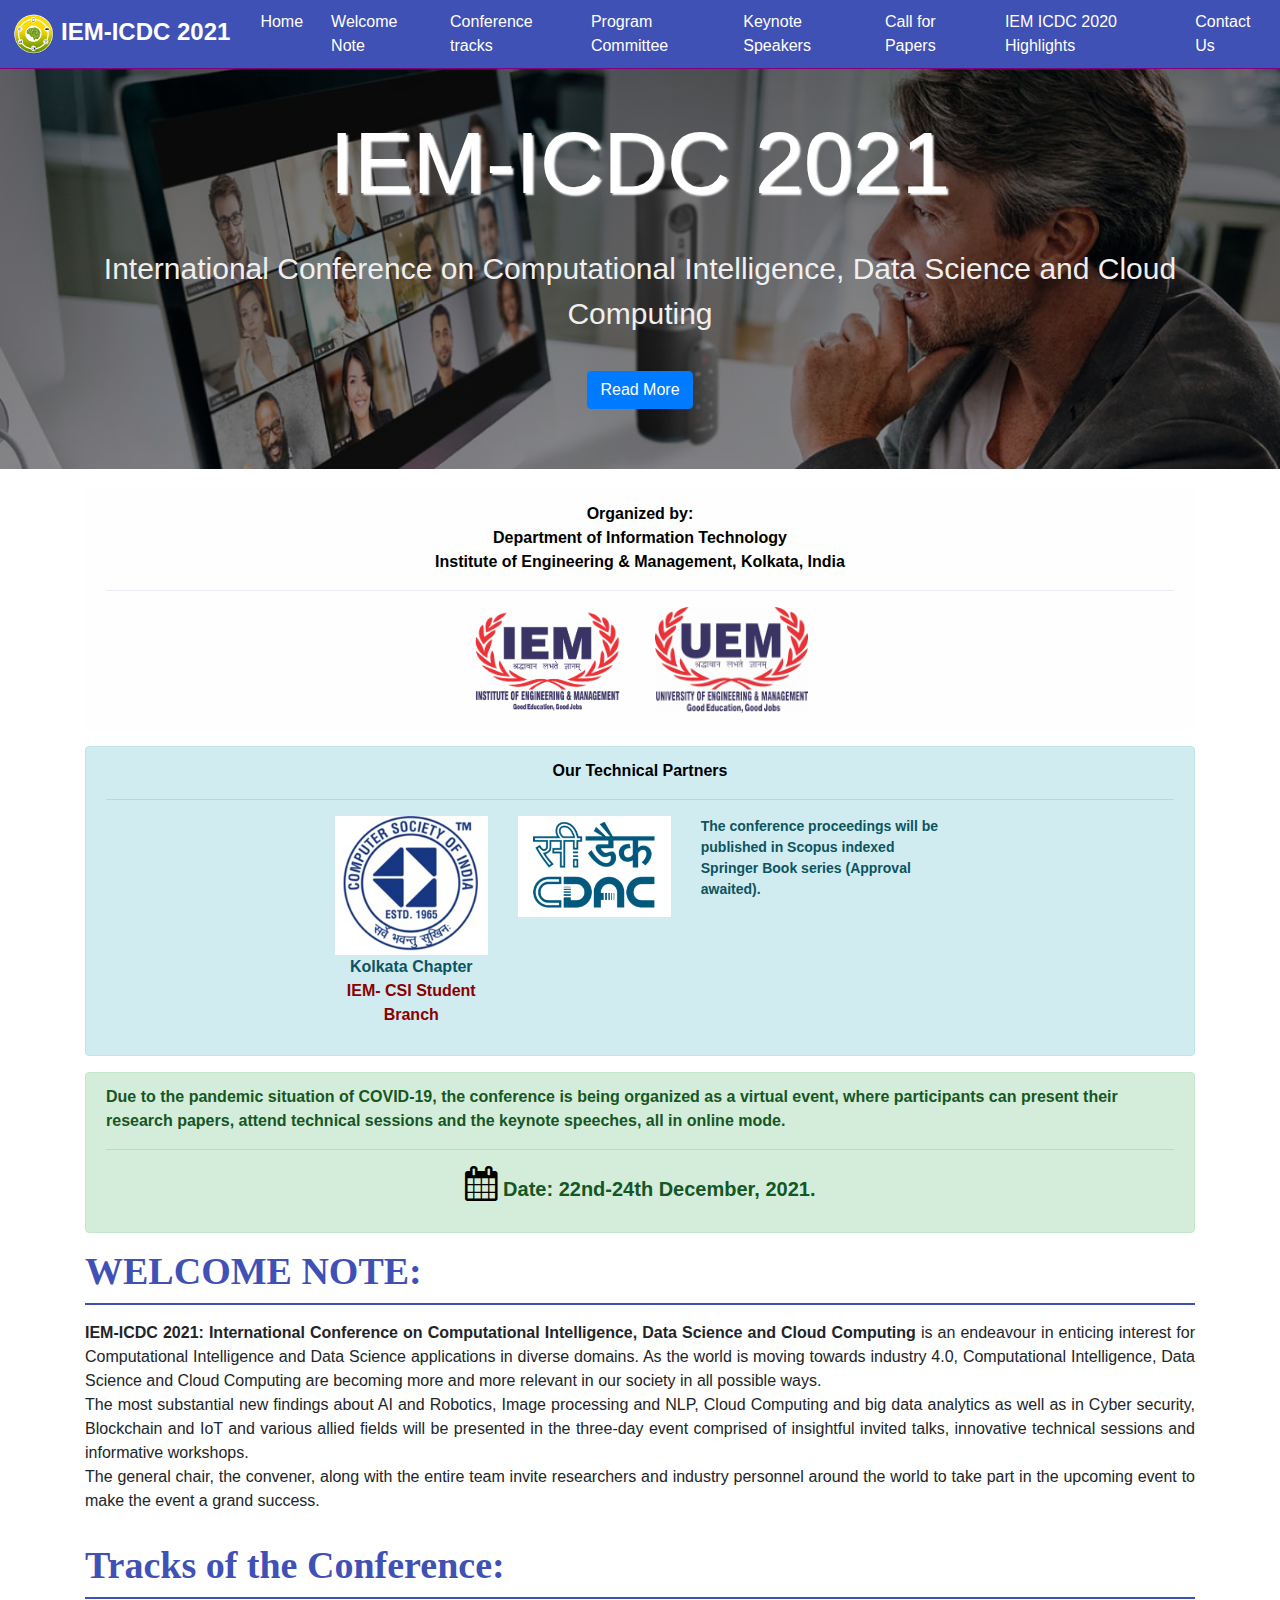
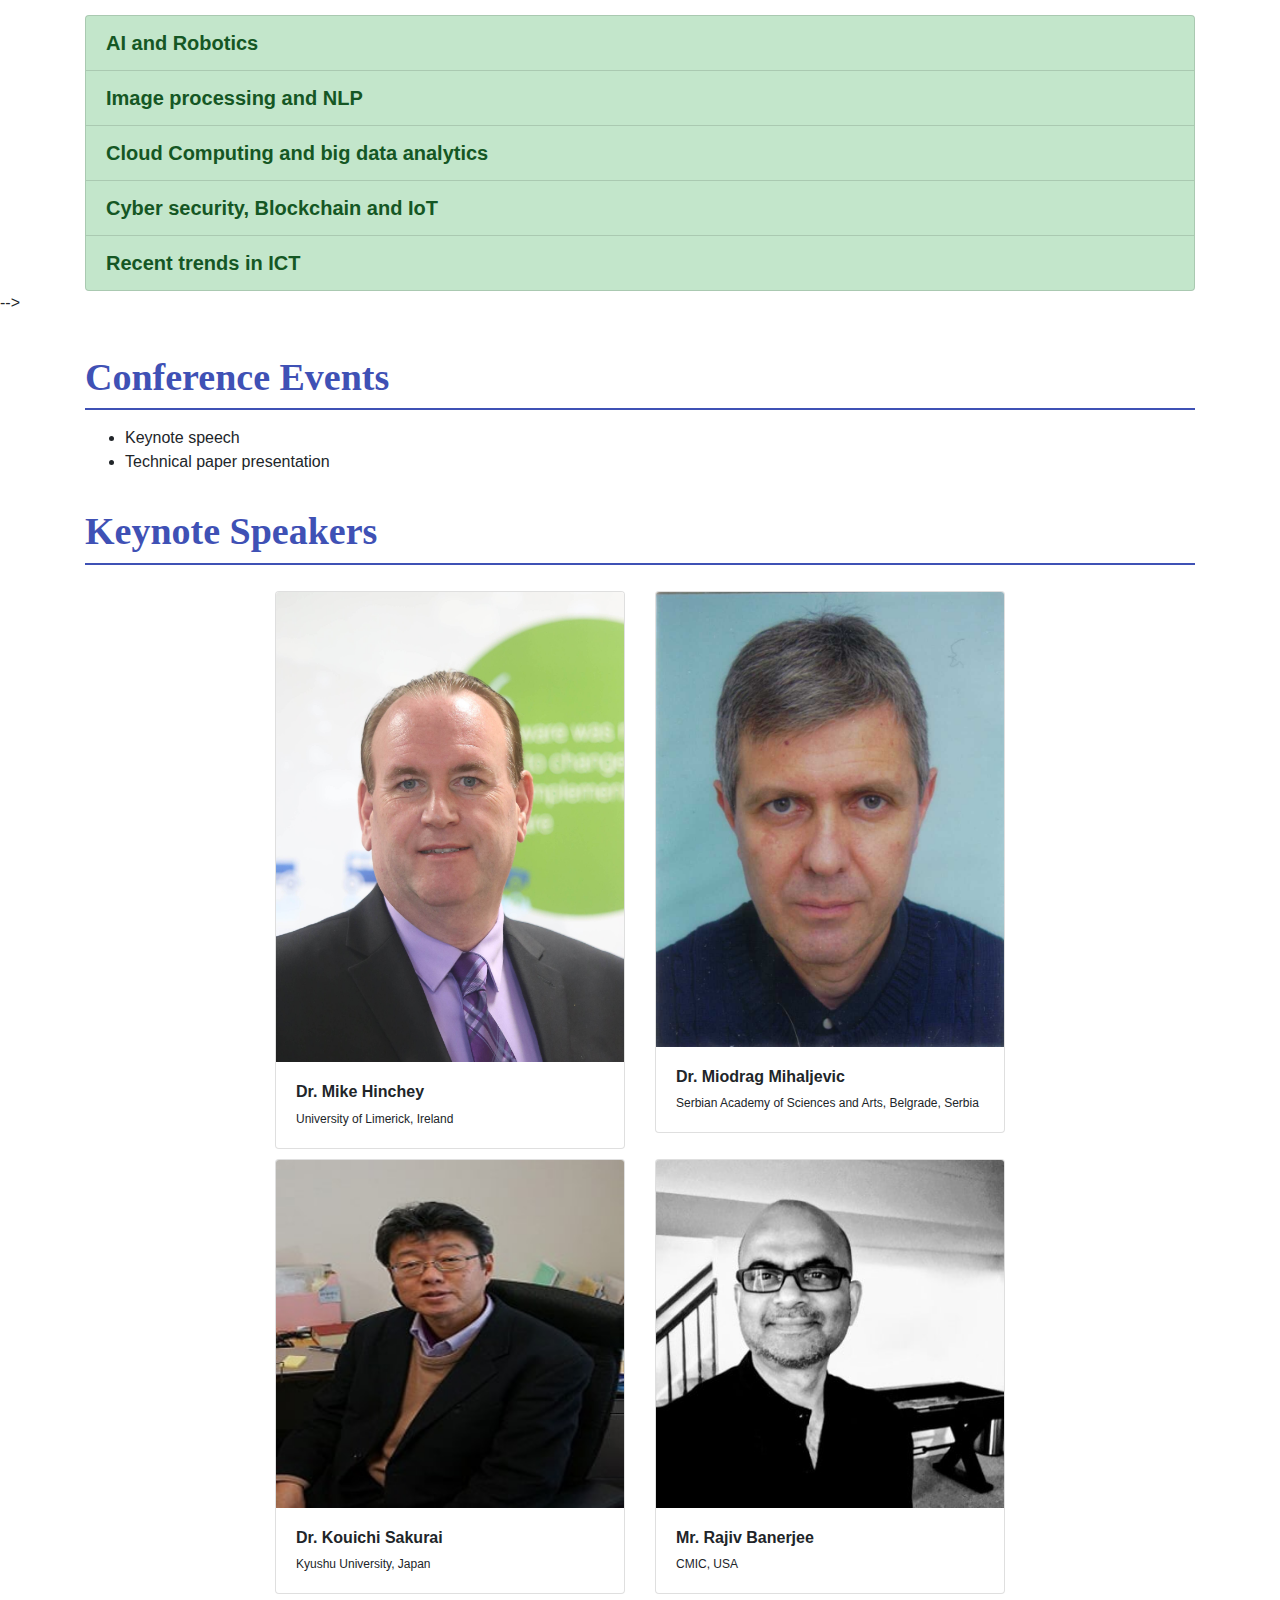
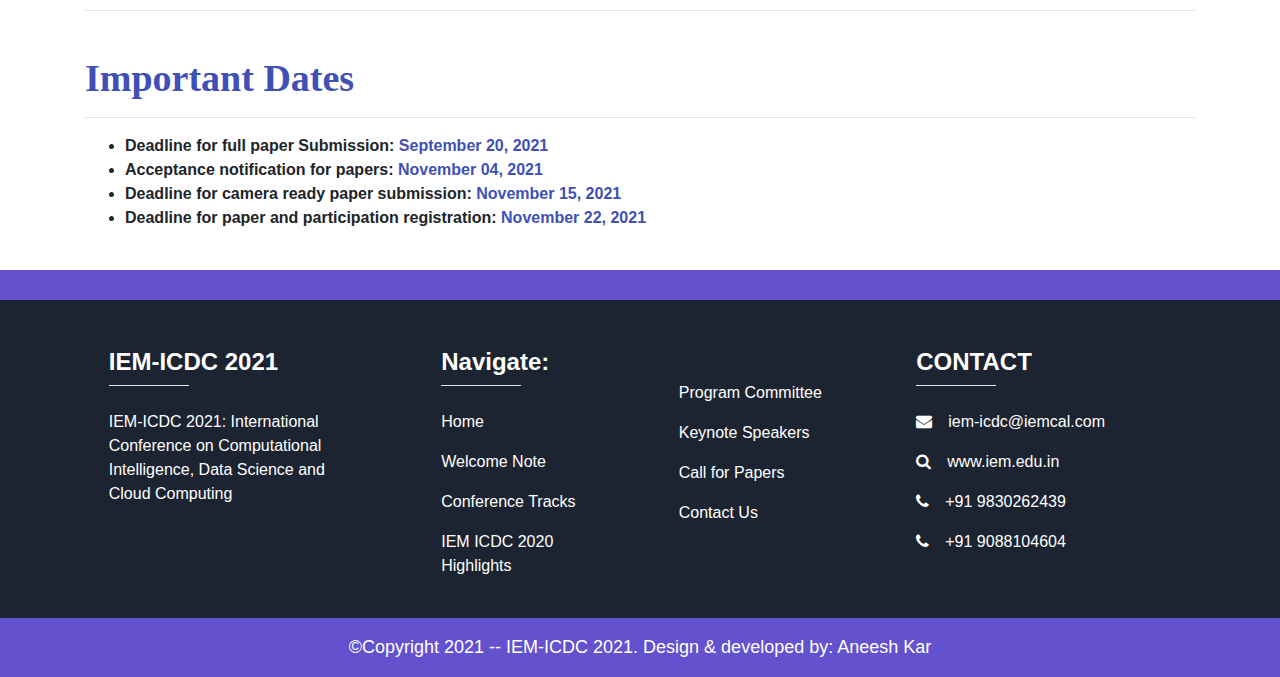
==== commit 9054632a: "Fourth Commit" ====
--- a/index.html
+++ b/index.html
@@ -267,7 +267,7 @@
                 </ul> -->
 
                 <ul>
-                  <li><strong>Extended deadline for full paper Submission: <span style="color:#3f51b5">September 20, 2021</span></strong></li>
+                  <li><strong>Deadline for full paper Submission: <span style="color:#3f51b5">September 20, 2021</span></strong></li>
                   <li><strong>Acceptance notification for papers: <span style="color:#3f51b5">November 04, 2021</span></strong></li>
                   <li><strong>Deadline for camera ready paper submission: <span style="color:#3f51b5">November 15, 2021</span></strong></li>
                   <li><strong>Deadline for paper and participation registration: <span style="color:#3f51b5">November 22, 2021</span></strong></li>
@@ -363,10 +363,10 @@
           <i class="fa fa-envelope mr-3"></i>iem-icdc@iemcal.com</p>
           <p  style="color: white;">
           <i class="fa fa-search mr-3"></i><a href="https://iem.edu.in/" style="color: white;">www.iem.edu.in</a></p>
-          <!-- <p  style="color: white;">
+          <p  style="color: white;">
           <i class=" fa fa-phone mr-3"></i>+91 9830262439</p>
            <p  style="color: white;">
-          <i class=" fa fa-phone mr-3"></i>+91 9088104604</p> -->
+          <i class=" fa fa-phone mr-3"></i>+91 9088104604</p>
 
       </div>
       <!-- Grid column -->
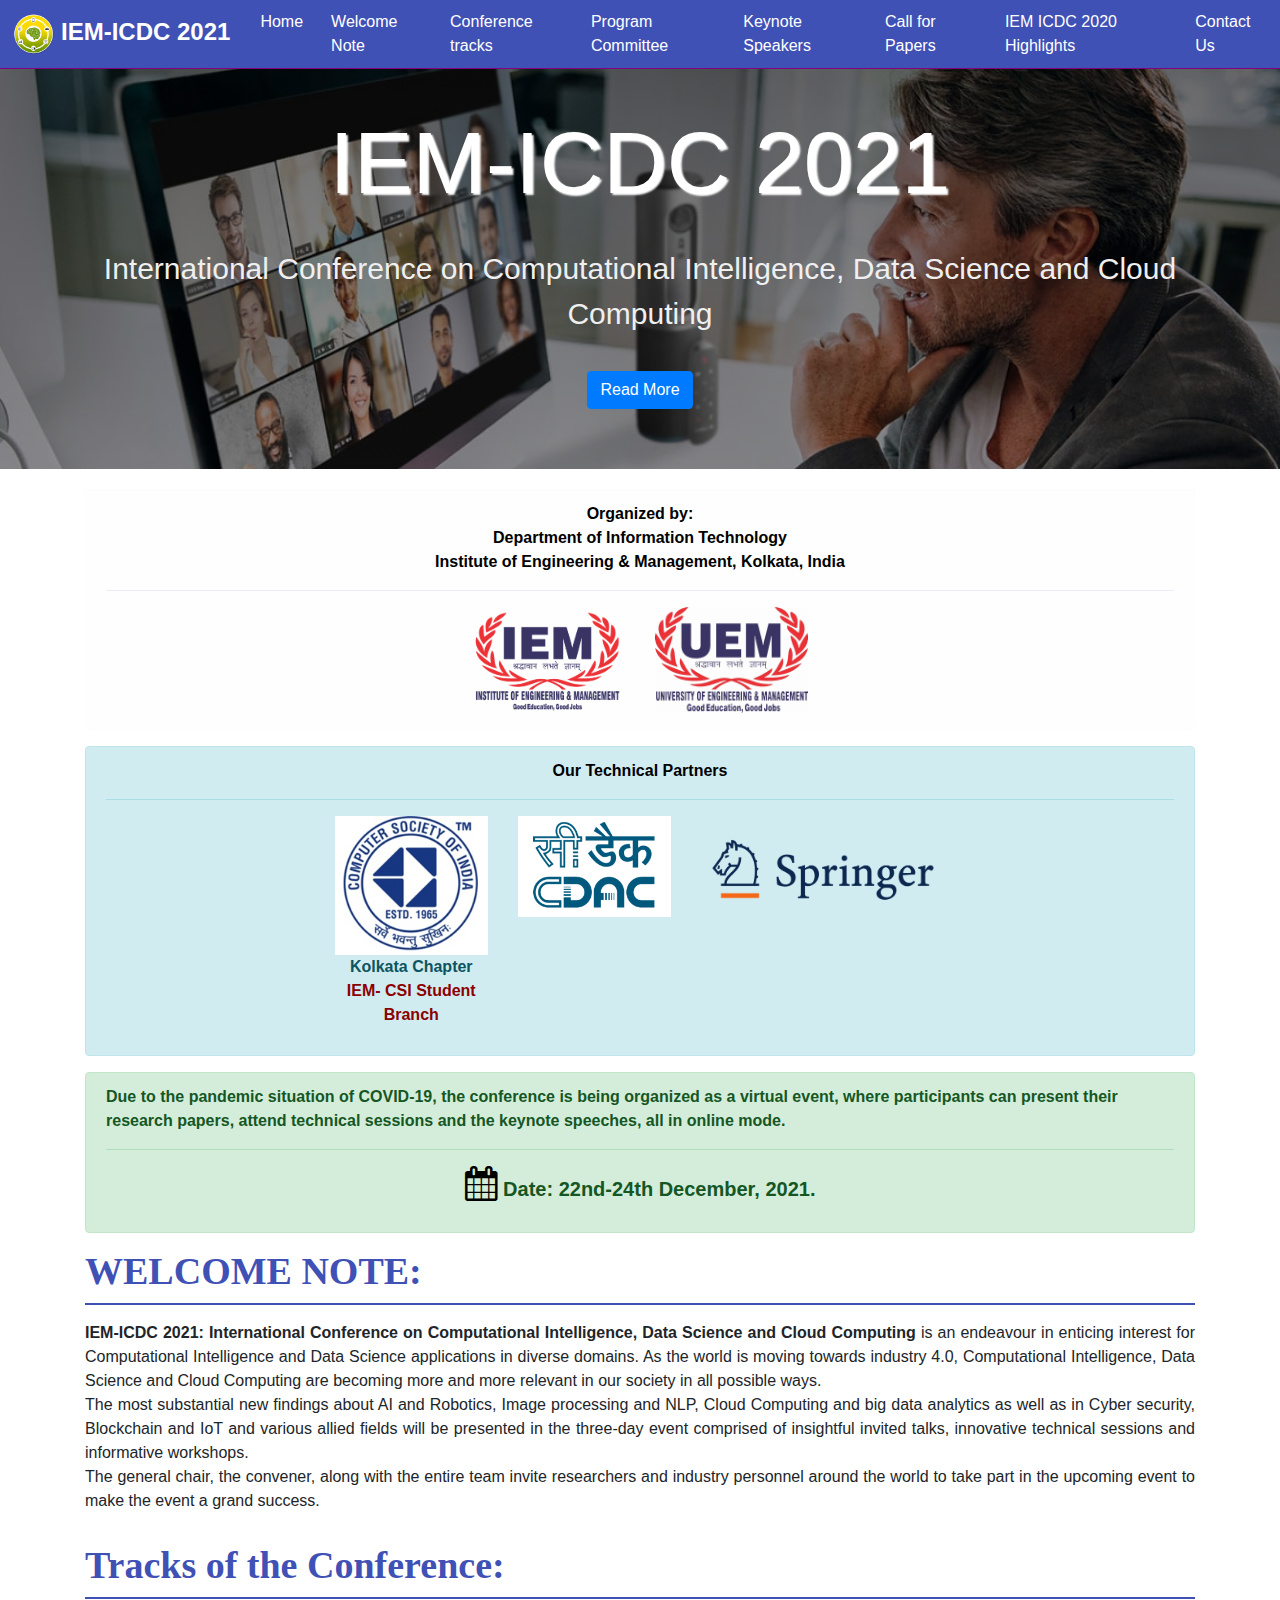
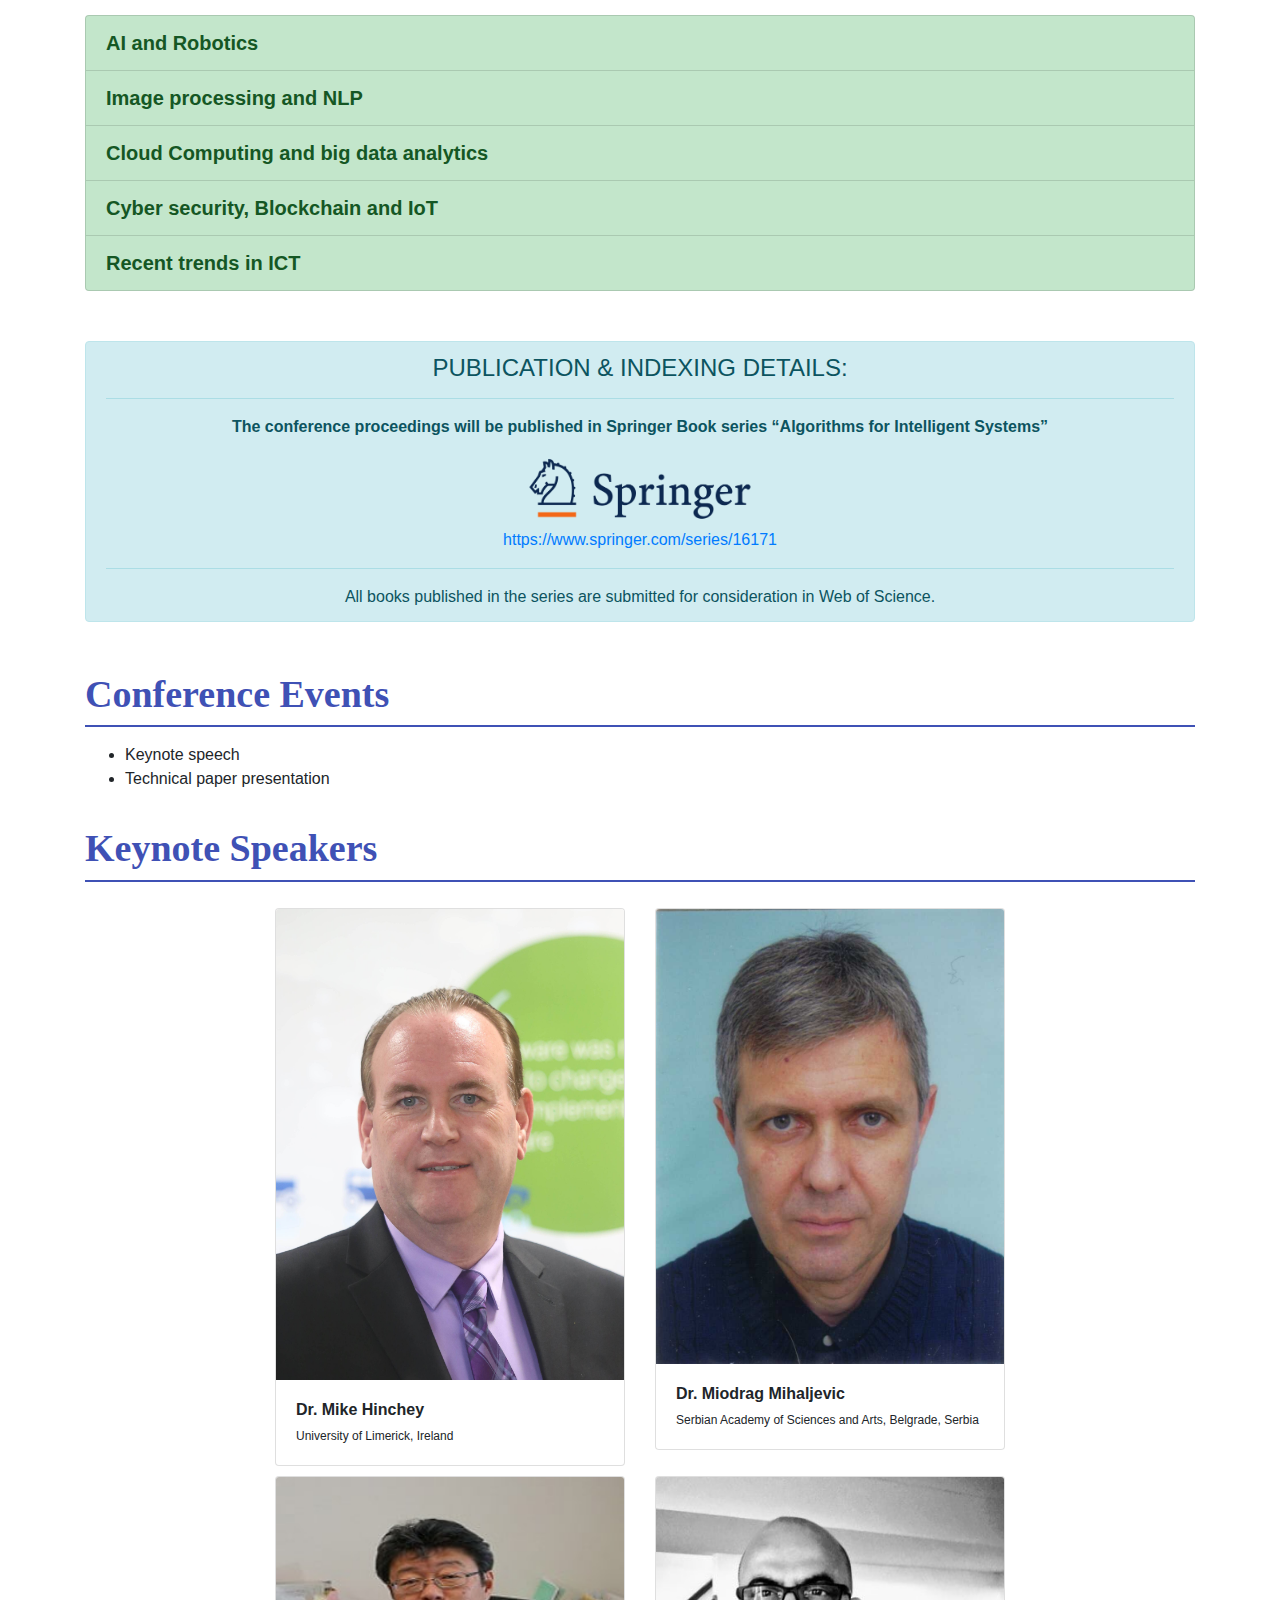
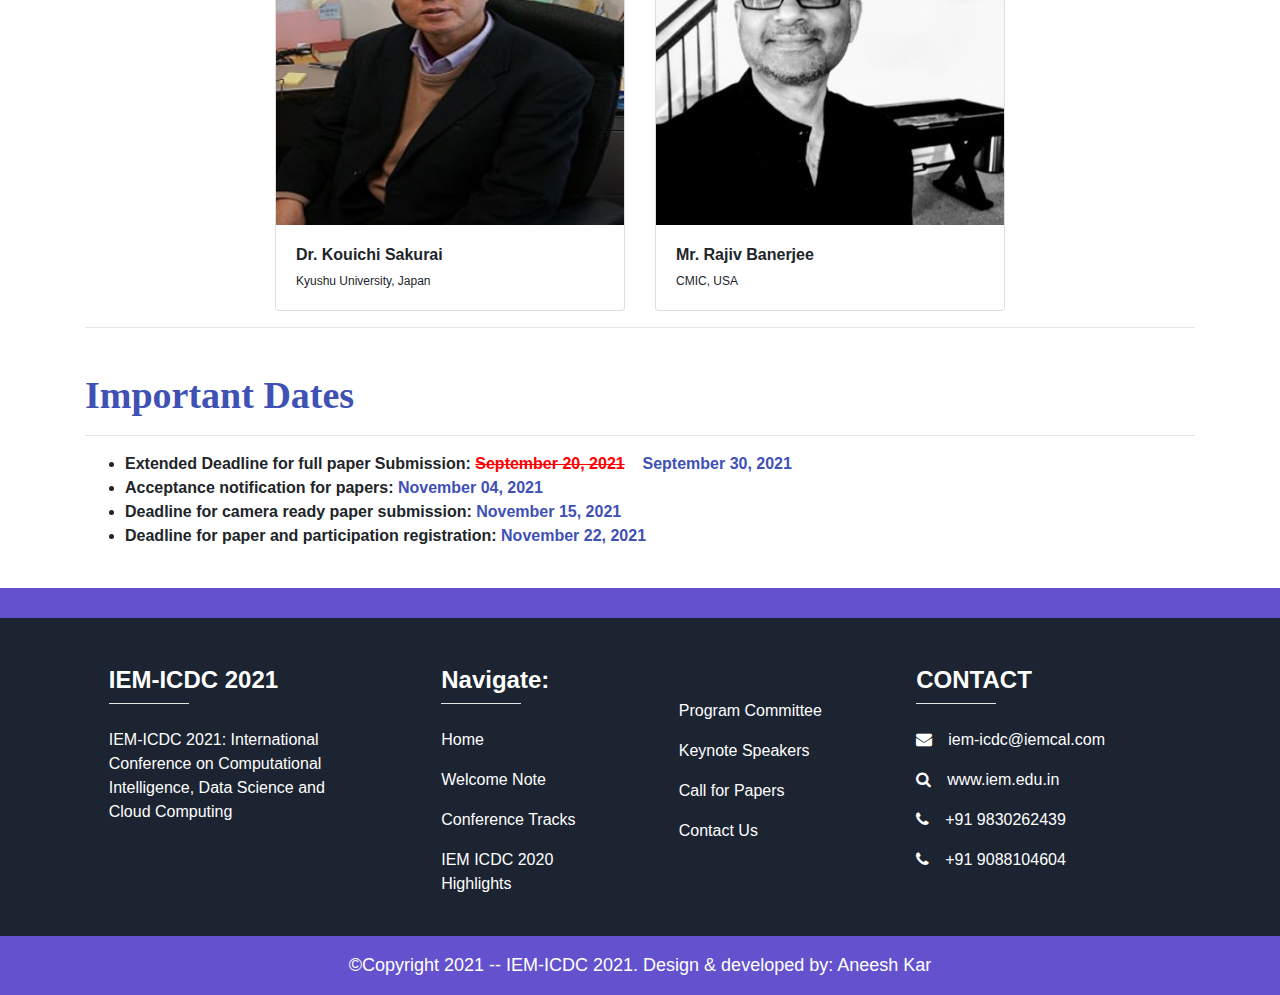
==== commit fdb6b73f: "Date Extended Commit" ====
--- a/index.html
+++ b/index.html
@@ -79,8 +79,8 @@
       <img src="img/lf%202-min.png" class="img-fluid">
     </div>
      <div class="col-4 col-sm-3">
-      <!-- <img src="img/sp.png" class="img-fluid" style="margin-top: 20px;"> -->
-      <strong style="font-size: 14px;">The conference proceedings will be published in Scopus indexed Springer Book series (Approval awaited).</strong>
+      <img src="img/sp.png" class="img-fluid" style="margin-top: 20px;">
+      <!-- <strong style="font-size: 14px;">The conference proceedings will be published in Scopus indexed Springer Book series (Approval awaited).</strong> -->
     </div>
   </div>
 </div>
@@ -125,23 +125,24 @@
     
     
     
-<!-- <div class="container">
+<div class="container">
    <div class="alert alert-info" role="alert" style="margin-top: 50px; margin-bottom: 50px;">
   <h4 class="alert-heading" style="text-align: center;">PUBLICATION & INDEXING DETAILS:</h4>
   <hr>
-  <p style="text-align: center;"><strong>The conference proceedings will be published in Scopus indexed Springer Book series (Approval awaited).</strong></p>
+  <p style="text-align: center;"><strong>The conference proceedings will be published in Springer Book series “Algorithms for Intelligent Systems”</strong></p>
    
-      <!-- <div class="row justify-content-center">
+      <div class="row justify-content-center">
     <div class="col-7 col-sm-3">
       <img src="img/sp.png" class="img-fluid">
     </div>
   </div> 
       
-    <p style="text-align: center; margin-top: 5px;"><a href="https://www.springer.com/series/15362">https://www.springer.com/series/15362</a></p> 
+    <p style="text-align: center; margin-top: 5px;"><a href="https://www.springer.com/series/16171">https://www.springer.com/series/16171</a></p> 
   <hr>
-  <p class="mb-0" style="margin: 0px; text-align: center;">Indexing: The books of this series are submitted to SCOPUS, ISI Proceedings, MetaPress, Springerlink and DBLP.</p> -->
+  <!-- <p class="mb-0" style="margin: 0px; text-align: center;">Indexing: The books of this series are submitted to SCOPUS, ISI Proceedings, MetaPress, Springerlink and DBLP.</p> -->
+  <p class="mb-0" style="margin: 0px; text-align: center;">All books published in the series are submitted for consideration in Web of Science.</p>
 </div> 
-</div> -->
+</div>
     
     
     
@@ -267,7 +268,7 @@
                 </ul> -->
 
                 <ul>
-                  <li><strong>Deadline for full paper Submission: <span style="color:#3f51b5">September 20, 2021</span></strong></li>
+                  <li><strong>Extended Deadline for full paper Submission: <span style="color: red;"><s>September 20, 2021</s></span> &shy; &shy; &shy; &shy;<span style="color:#3f51b5">September 30, 2021</span></strong></li>
                   <li><strong>Acceptance notification for papers: <span style="color:#3f51b5">November 04, 2021</span></strong></li>
                   <li><strong>Deadline for camera ready paper submission: <span style="color:#3f51b5">November 15, 2021</span></strong></li>
                   <li><strong>Deadline for paper and participation registration: <span style="color:#3f51b5">November 22, 2021</span></strong></li>
@@ -275,10 +276,8 @@
     </div>    
     </div>
     
-    
-    
-    
-    
+
+
     
     <!-- Footer -->
 <footer  id="footer" class="page-footer font-small" style="background-color:#1c2331; margin-top: 5px;">
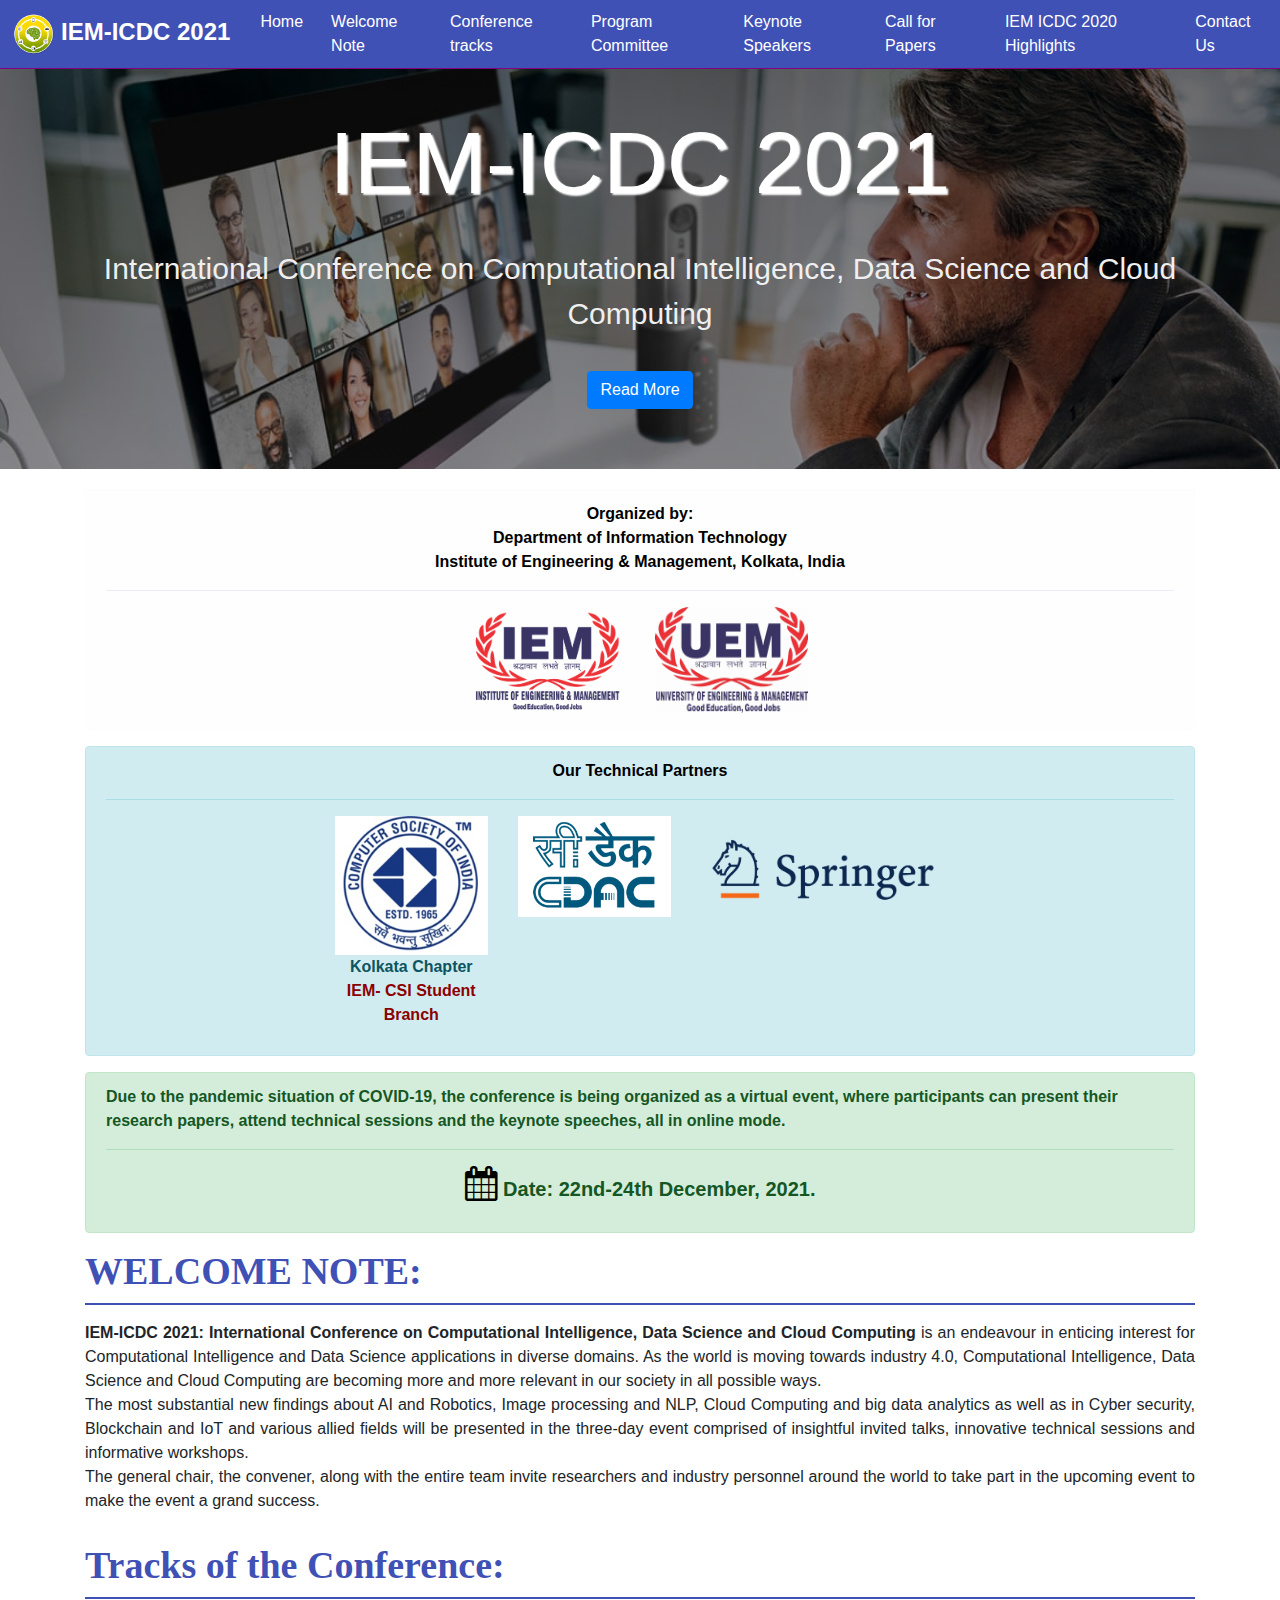
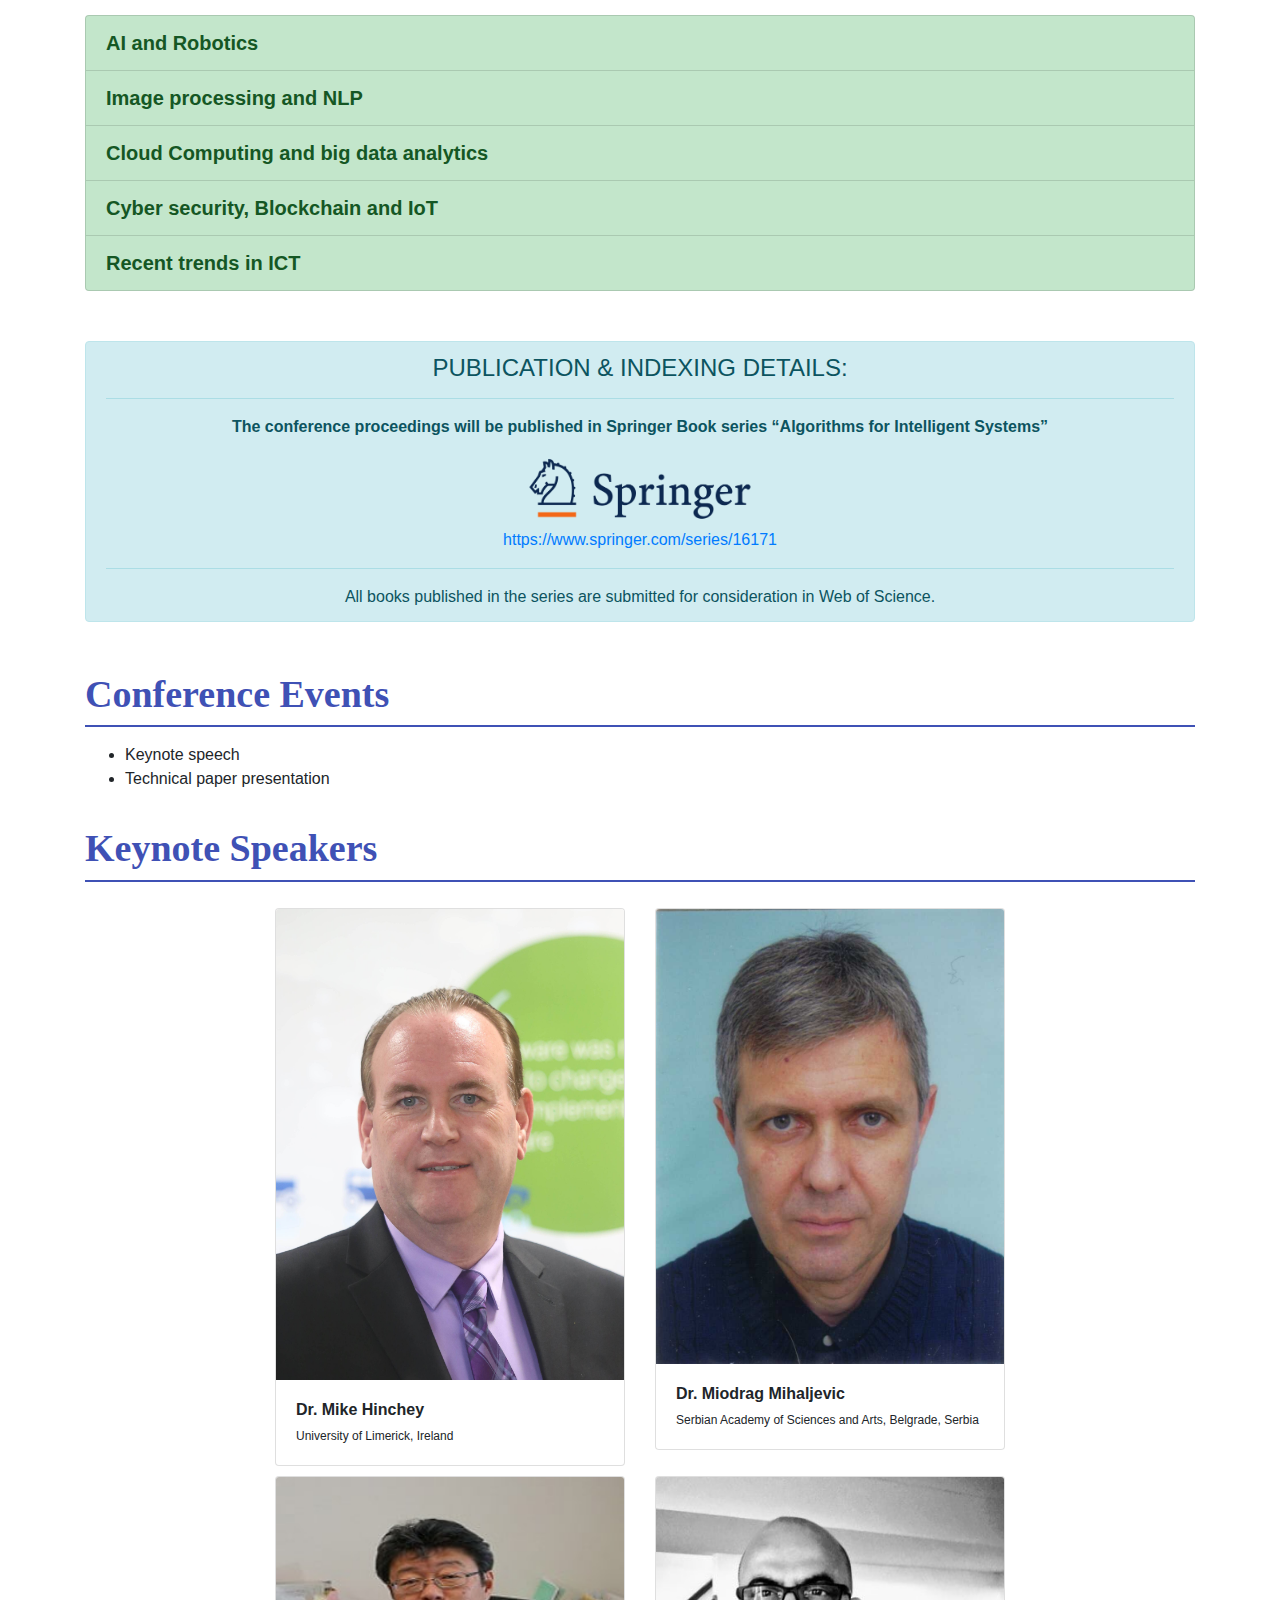
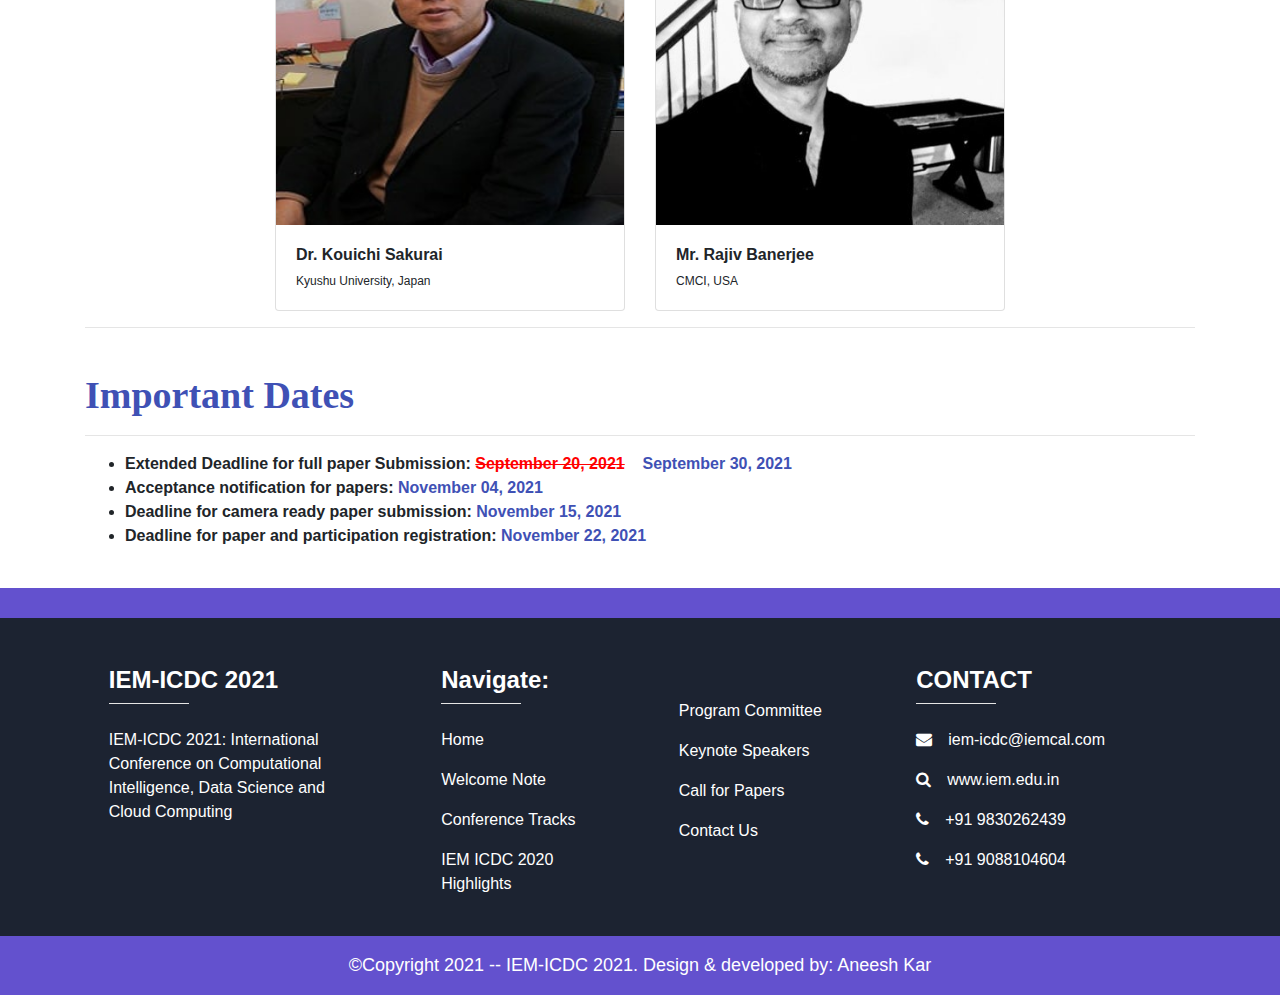
==== commit d6c5e650: "CMIC  update" ====
--- a/index.html
+++ b/index.html
@@ -232,7 +232,7 @@
                   <img src="img/Rajiv Banerjee-min.jpg"  class="card-img-top" alt="...">
                          <div class="card-body">
                              <h6><strong>Mr. Rajiv Banerjee</strong></h6>
-                   <p class="card-text" style="font-size: 12px;">CMIC, USA</p>
+                   <p class="card-text" style="font-size: 12px;">CMCI, USA</p>
                            </div>
                        </div>
                </div>
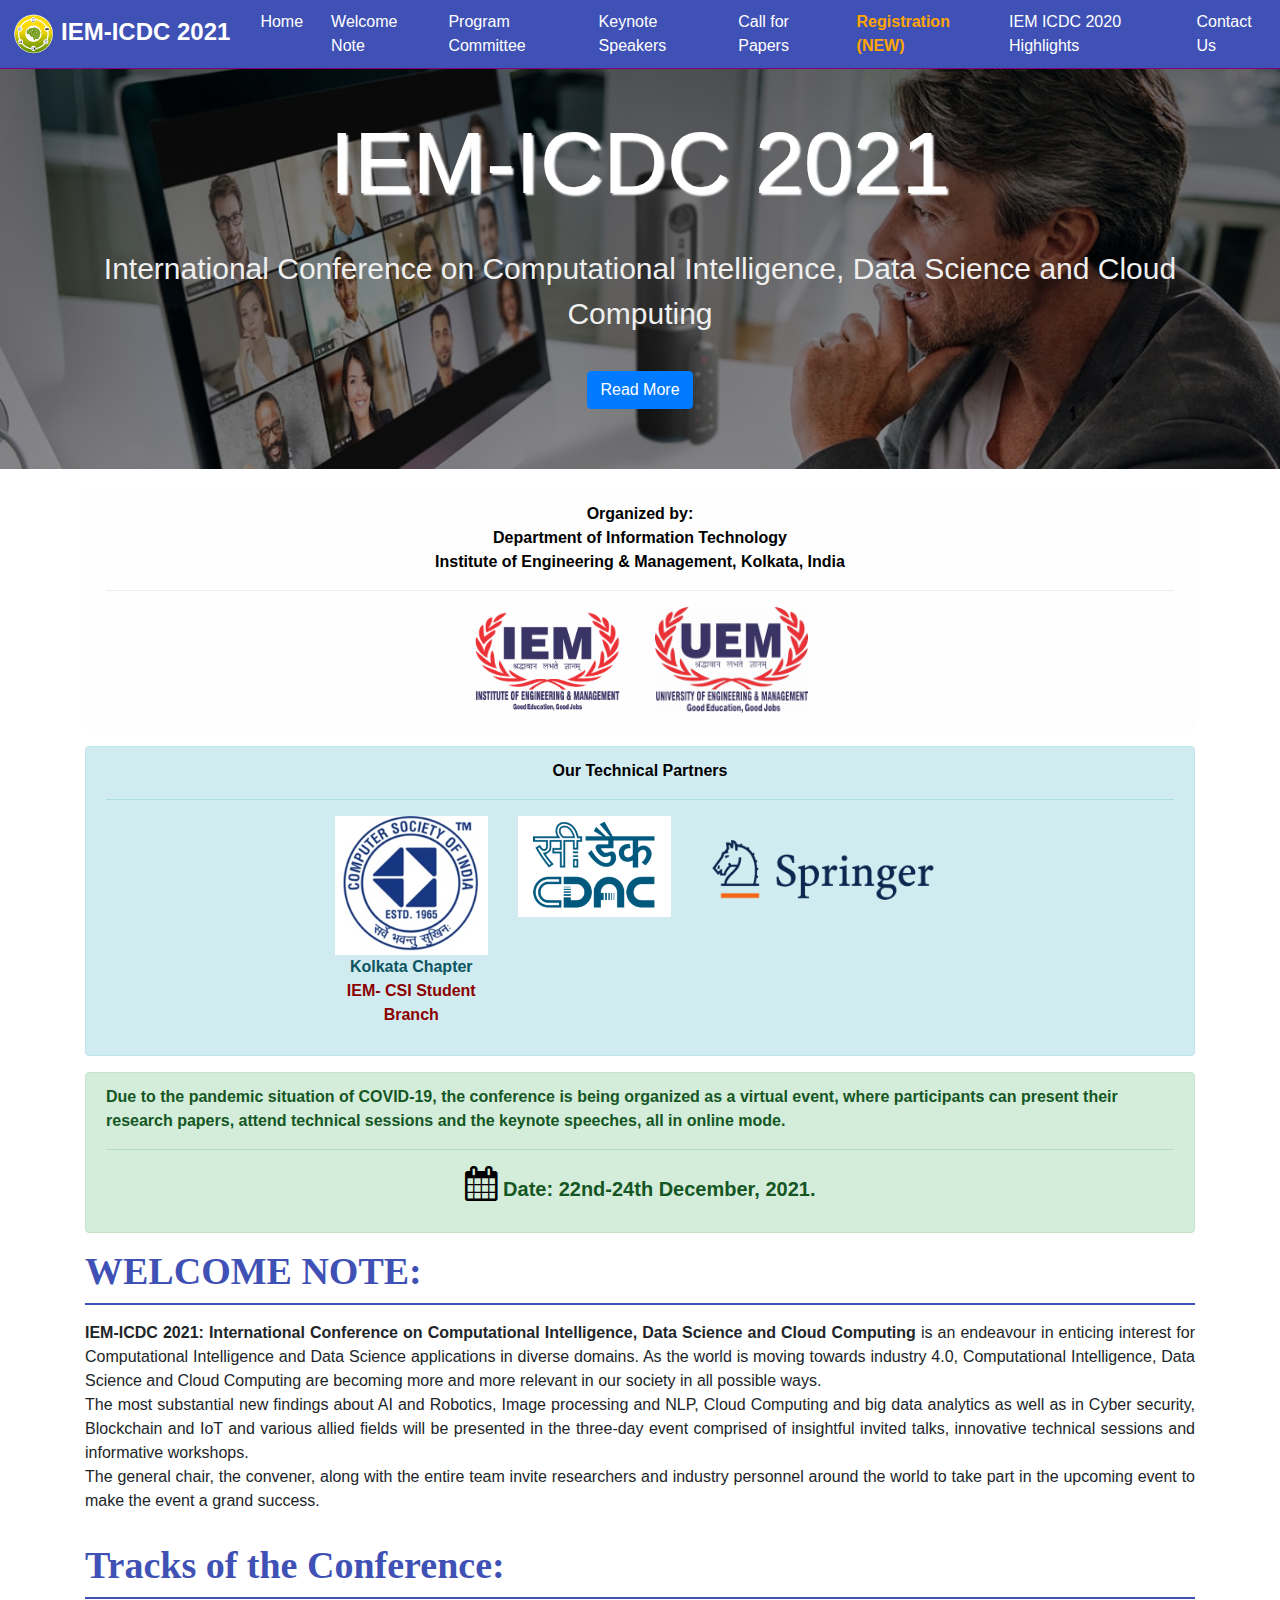
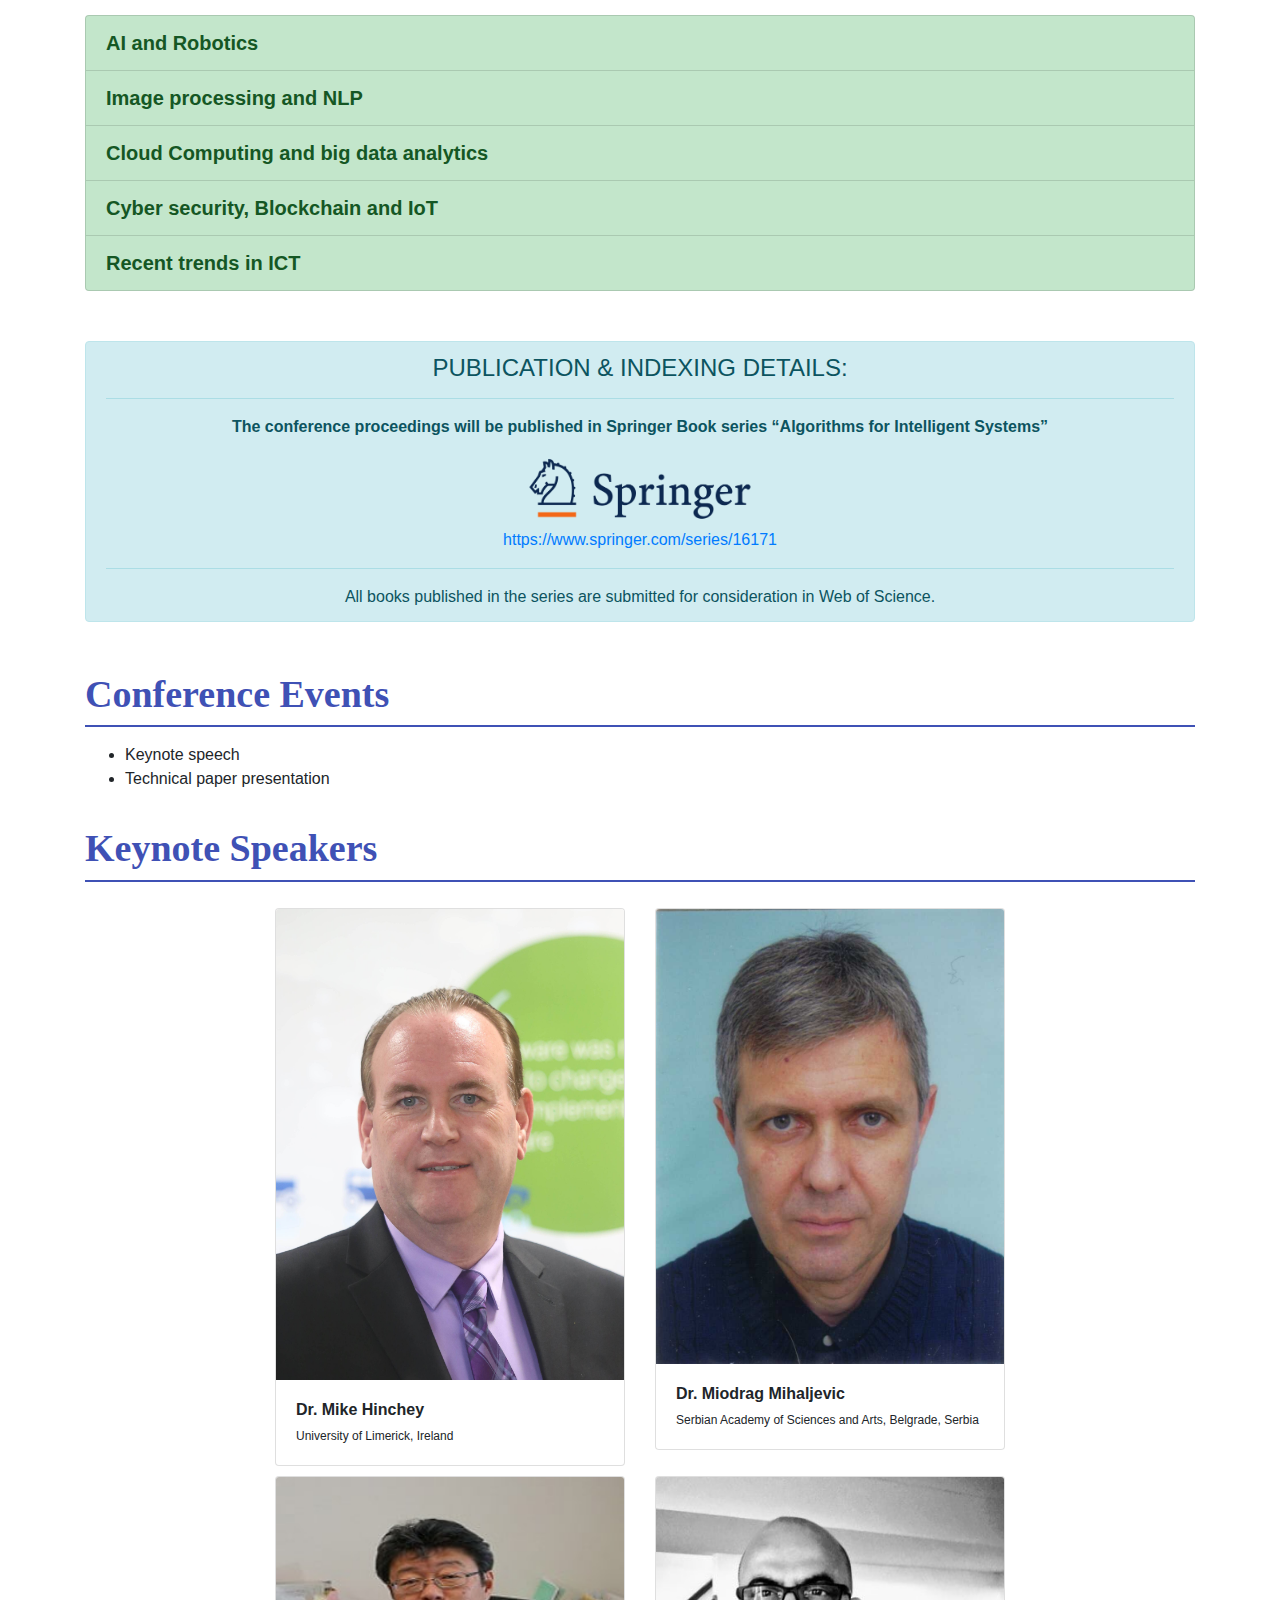
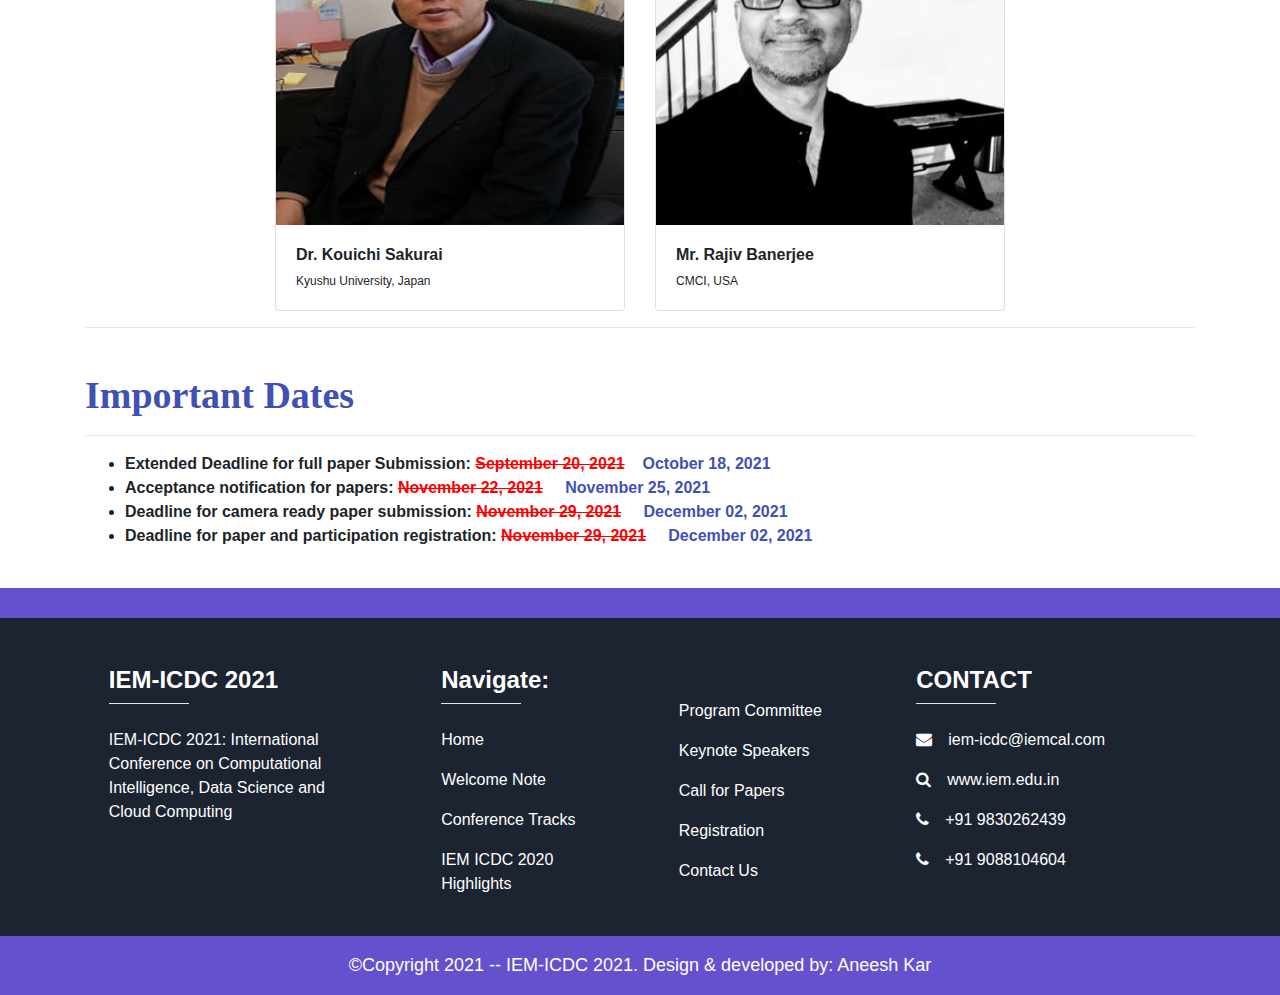
==== commit 7c003edd: "24th November Commit" ====
--- a/index.html
+++ b/index.html
@@ -24,11 +24,11 @@
     <div class="navbar-nav ml-auto">
       <a class="nav-item nav-link active" href="#">Home<span class="sr-only">(current)</span></a>
       <a class="nav-item nav-link" href="#Head1">Welcome Note</a>
-      <a class="nav-item nav-link" href="#Head2">Conference tracks</a>
+      <!-- <a class="nav-item nav-link" href="#Head2">Conference tracks</a> -->
     <a class="nav-item nav-link" href="committee.html">Program Committee</a>
     <a class="nav-item nav-link" href="#keynote">Keynote Speakers</a>
       <a class="nav-item nav-link" href="callForPapers.html">Call for Papers</a>
-      <!-- <a class="nav-item nav-link blink" href="registration.html" style="font-weight:bolder; color:  orange!important;">Registration (NEW)</a>   -->
+      <a class="nav-item nav-link blink" href="registration.html" style="font-weight:bolder; color:  orange!important;">Registration (NEW)</a>  
       <a class="nav-item nav-link" href="Highlights2020.html">IEM ICDC 2020 Highlights</a>
       <a class="nav-item nav-link" href="#footer">Contact Us</a>
     </div>
@@ -267,12 +267,19 @@
                     <li><strong>Deadline for paper and participation registration: <span style="color: red;"><s>September 14, 2020</s></span> &shy; &shy; &shy; &shy; September 20, 2020 </strong></li>
                 </ul> -->
 
-                <ul>
-                  <li><strong>Extended Deadline for full paper Submission: <span style="color: red;"><s>September 20, 2021</s></span> &shy; &shy; &shy; &shy;<span style="color:#3f51b5">September 30, 2021</span></strong></li>
-                  <li><strong>Acceptance notification for papers: <span style="color:#3f51b5">November 04, 2021</span></strong></li>
-                  <li><strong>Deadline for camera ready paper submission: <span style="color:#3f51b5">November 15, 2021</span></strong></li>
-                  <li><strong>Deadline for paper and participation registration: <span style="color:#3f51b5">November 22, 2021</span></strong></li>
-              </ul>
+                <!-- <ul>
+                  <li><strong>Extended Deadline for full paper Submission: <span style="color: red;"><s>September 20, 2021</s></span> &shy; &shy; &shy; &shy;<span style="color:#3f51b5">October 18, 2021</span></strong></li>
+                  <li><strong>Acceptance notification for papers: <span style="color: red"><s>November 04, 2021</s></span> &shy; &shy; &shy; &shy;<span style="color:#3f51b5">November 22, 2021</span></strong></li>
+                  <li><strong>Deadline for camera ready paper submission: <span style="color:red"><s>November 15, 2021</s></span> &shy; &shy; &shy; &shy;<span style="color:#3f51b5">November 29, 2021</span></strong></li>
+                  <li><strong>Extended Deadline for paper and participation registration: <span style="color:red"><s>November 22, 2021</s></span> &shy; &shy; &shy; &shy;<span style="color:#3f51b5">November 29, 2021</span></strong></li>
+              </ul> -->
+
+              <ul>
+                <li><strong>Extended Deadline for full paper Submission: <span style="color: red;"><s>September 20, 2021</s></span> &shy; &shy; &shy; &shy;<span style="color:#3f51b5">October 18, 2021</span></strong></li>
+                <li><strong>Acceptance notification for papers: <span style="color: red;"><s>November 22, 2021</s></span> &shy; &shy; &shy; &shy; <span style="color:#3f51b5">November 25, 2021</span></strong></li>
+                <li><strong>Deadline for camera ready paper submission: <span style="color: red;"><s>November 29, 2021</s></span> &shy; &shy; &shy; &shy; <span style="color:#3f51b5">December 02, 2021</span></strong></li>
+                <li><strong>Deadline for paper and participation registration: <span style="color: red;"><s>November 29, 2021</s></span> &shy; &shy; &shy; &shy; <span style="color:#3f51b5">December 02, 2021</span></strong></li>
+            </ul>
     </div>    
     </div>
     
@@ -344,7 +351,7 @@
           <a href="callForPapers.html"  style="color: white;">Call for Papers</a>
         </p>
         <p>
-          <!-- <a href="registration.html"  style="color: white;">Registration</a> -->
+          <a href="registration.html"  style="color: white;">Registration</a>
         </p>
         <p>
           <a href="#footer"  style="color: white;">Contact Us</a>
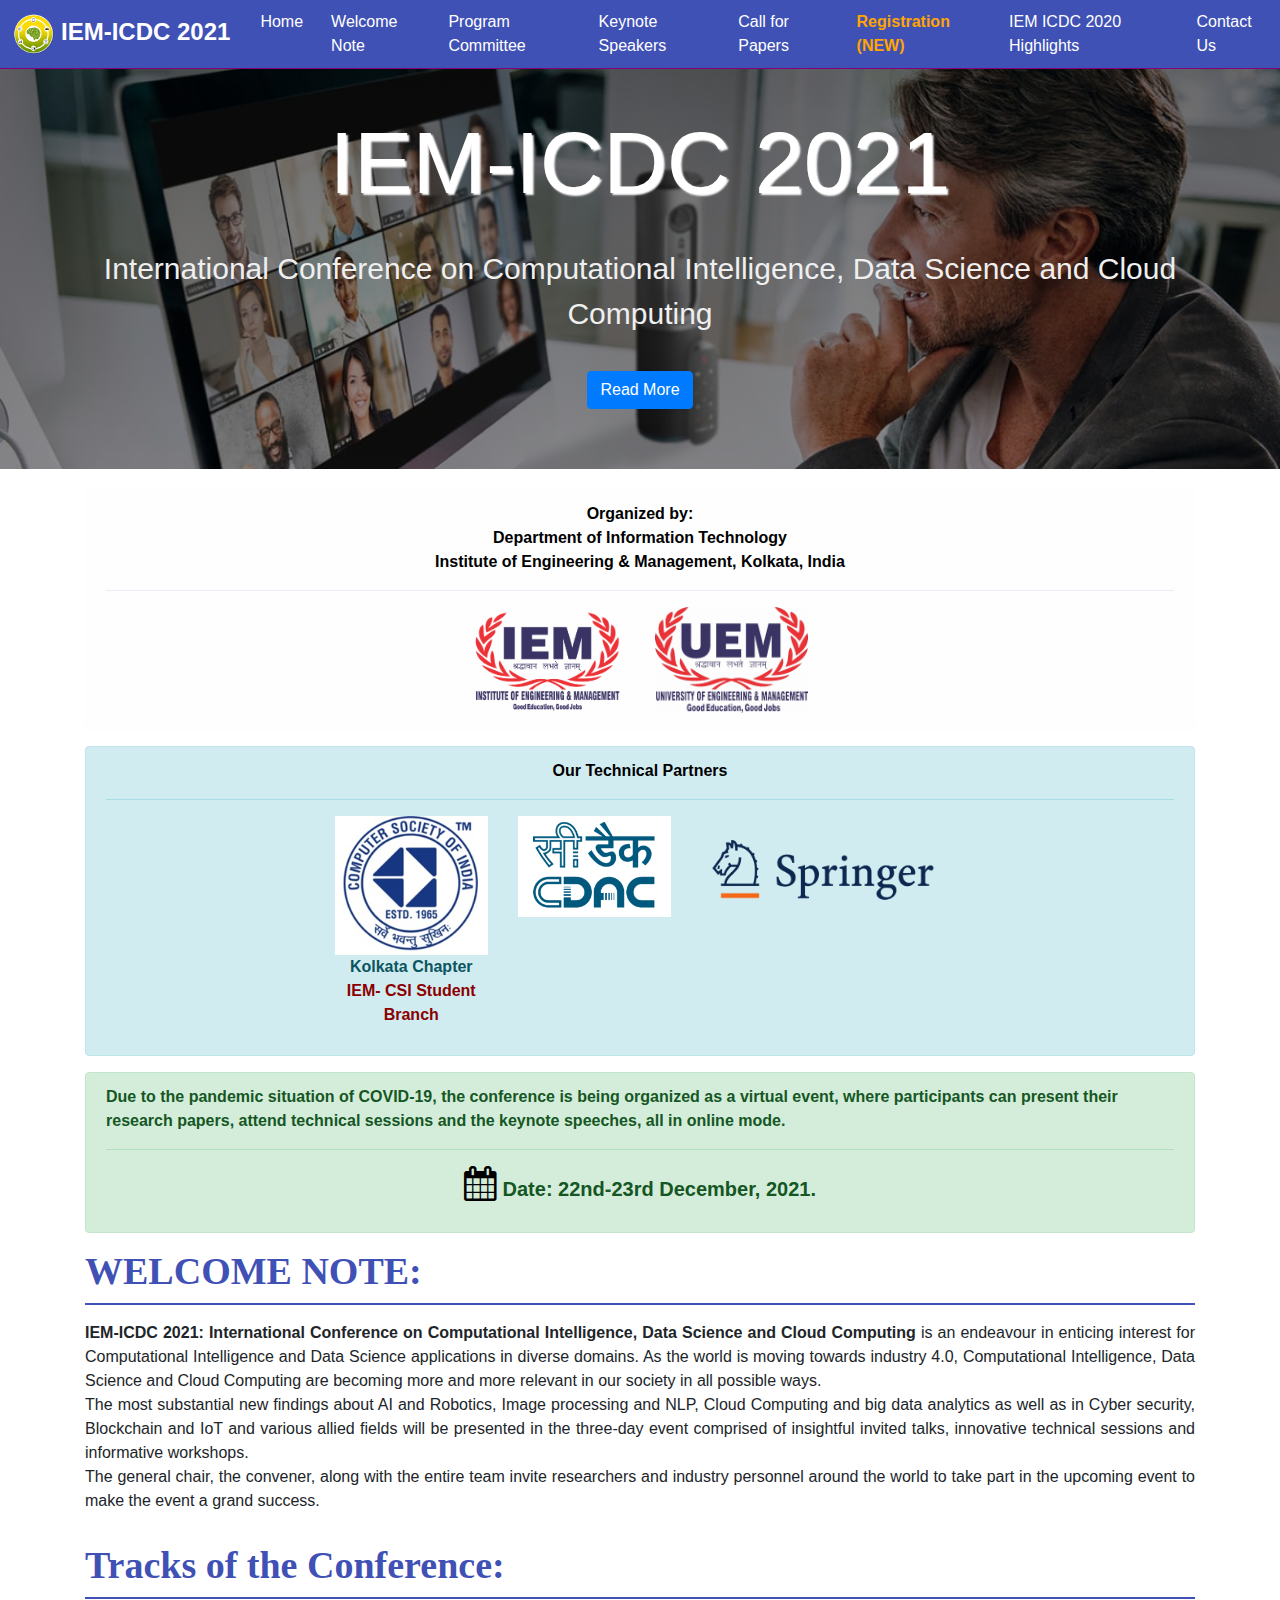
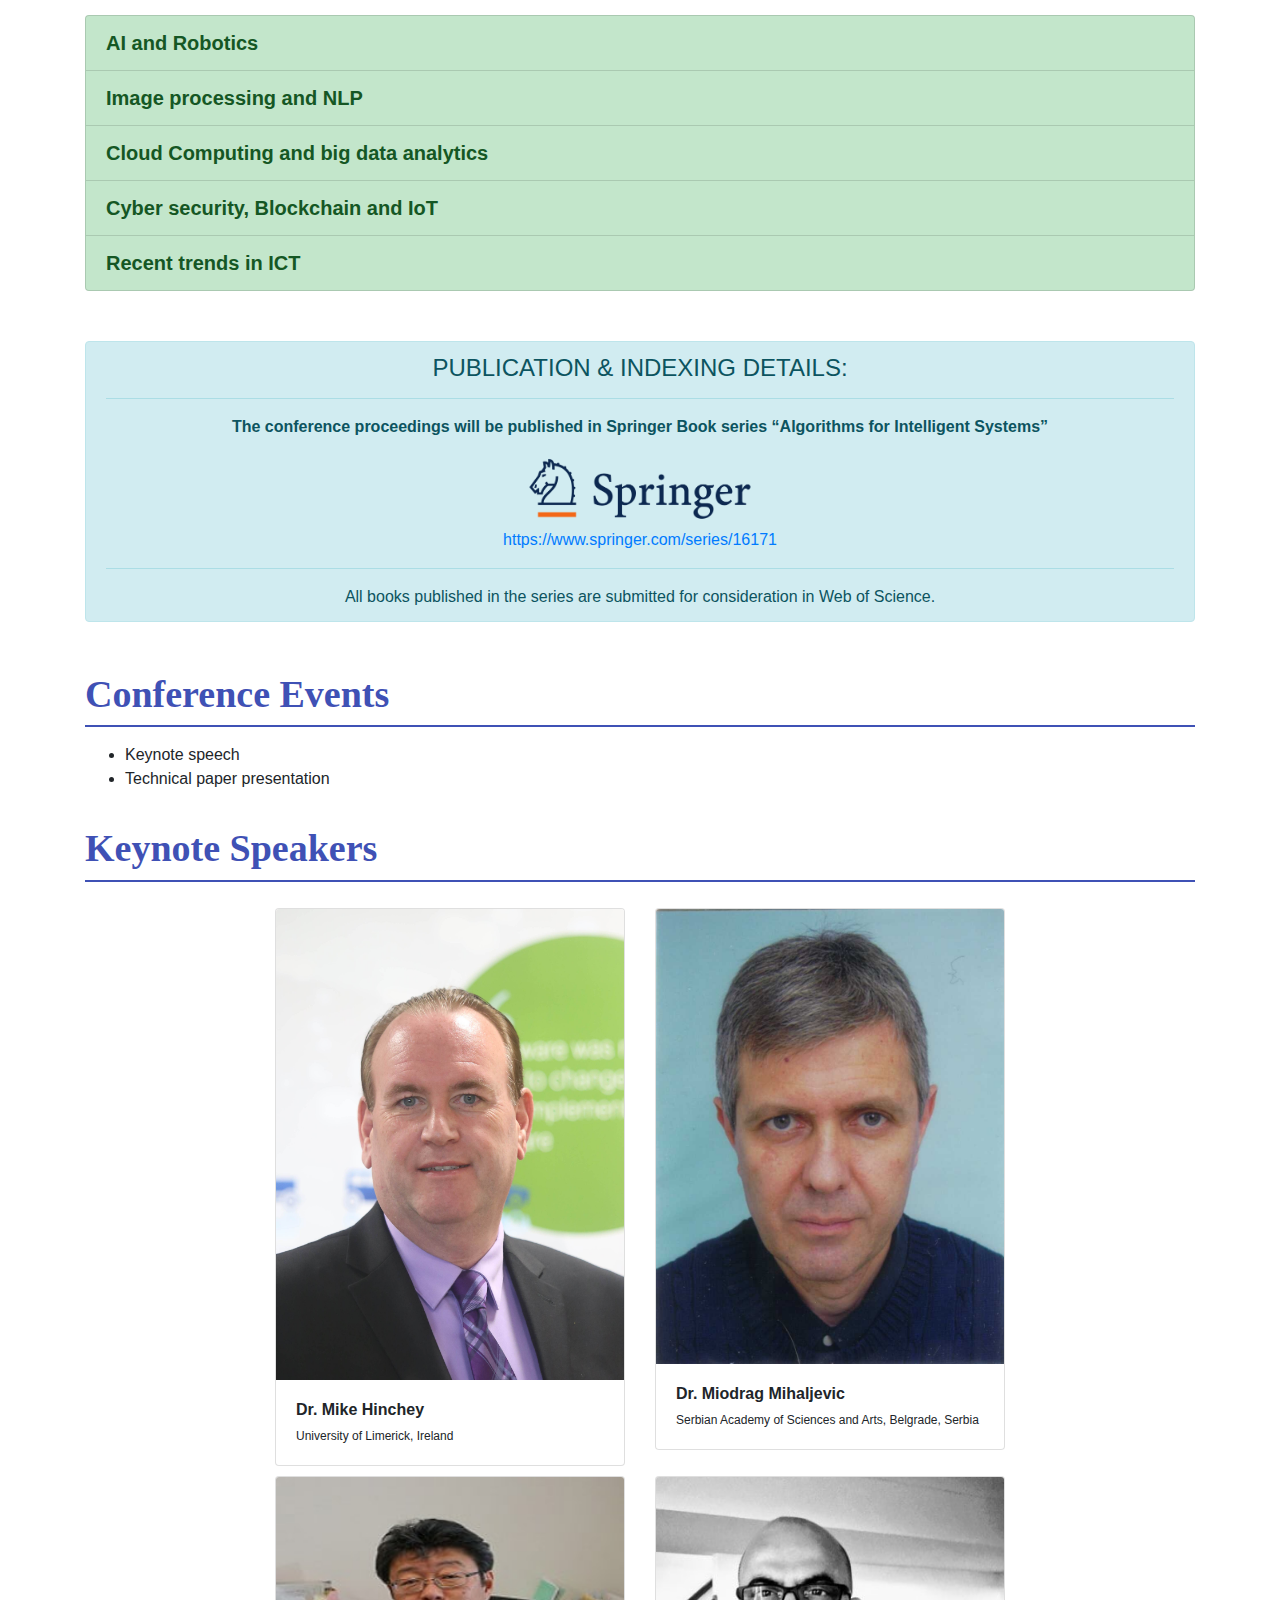
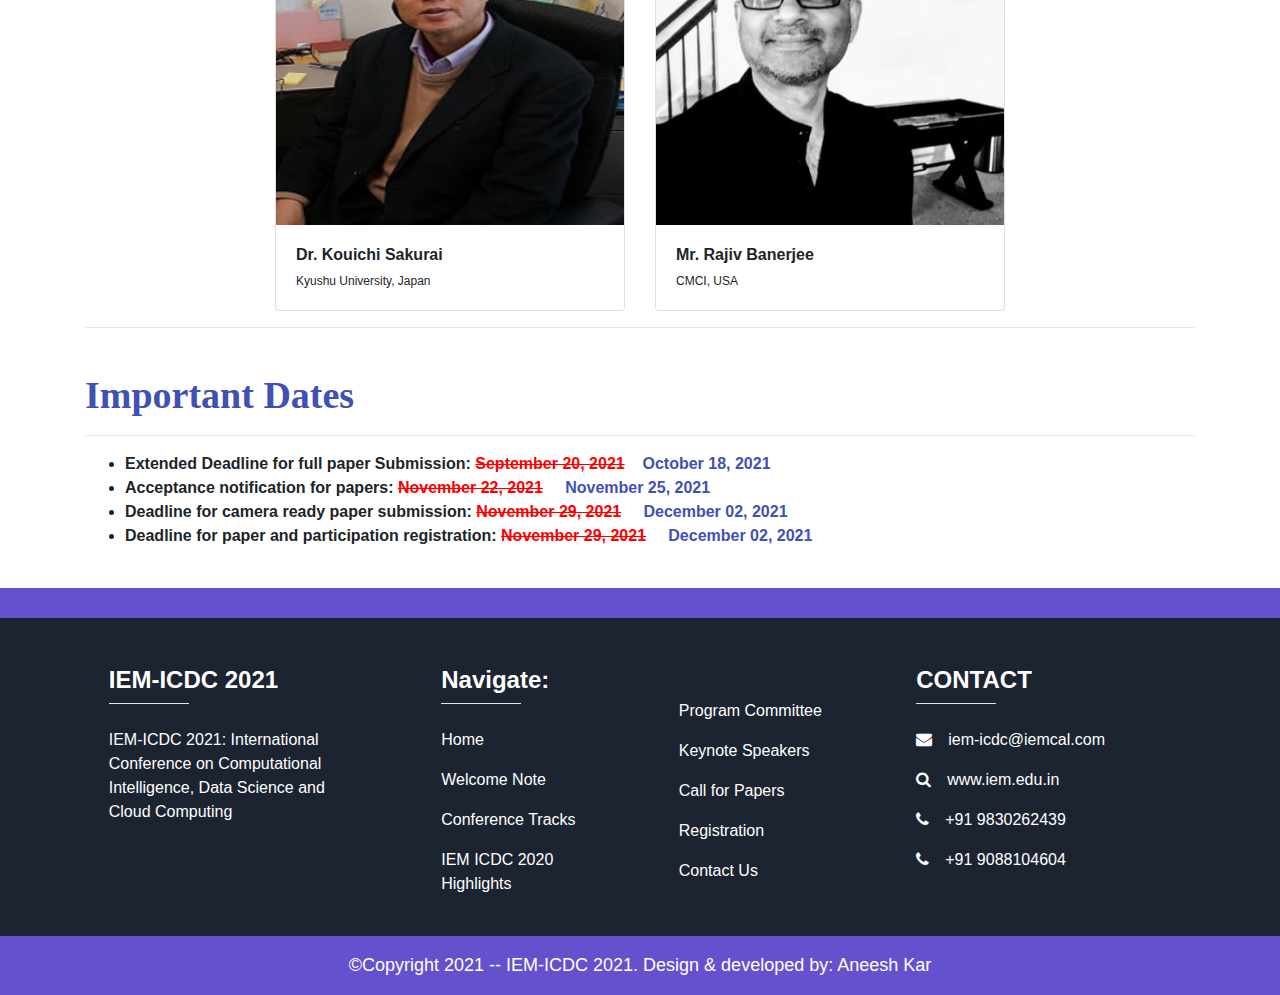
==== commit 3eb2505c: "Schedule added" ====
--- a/index.html
+++ b/index.html
@@ -93,7 +93,7 @@
          <div class="alert alert-success" role="alert">
   <p style="font-size:px;"><strong>Due to the pandemic situation of COVID-19, the conference is being organized as a virtual event, where participants can present their research papers, attend technical sessions and the keynote speeches, all in online mode.</strong></p>            
   <hr>
-             <p style="font-size: 20px;!important!; text-align: center;"><strong><i class="fa fa-calendar" aria-hidden="true" style="font-size: 35px; color: black;"></i>  Date: 22nd-24th December, 2021.</strong></p>
+             <p style="font-size: 20px;!important!; text-align: center;"><strong><i class="fa fa-calendar" aria-hidden="true" style="font-size: 35px; color: black;"></i>  Date: 22nd-23rd December, 2021.</strong></p>
 </div>
         <h2 id="Head1" style="color:#3f51b5; font-family: calibri; font-weight: 900; font-size: 38px;">WELCOME NOTE:</h2>
         <hr style="border: 1px solid #3f51b5; margin-top: 0PX;">
